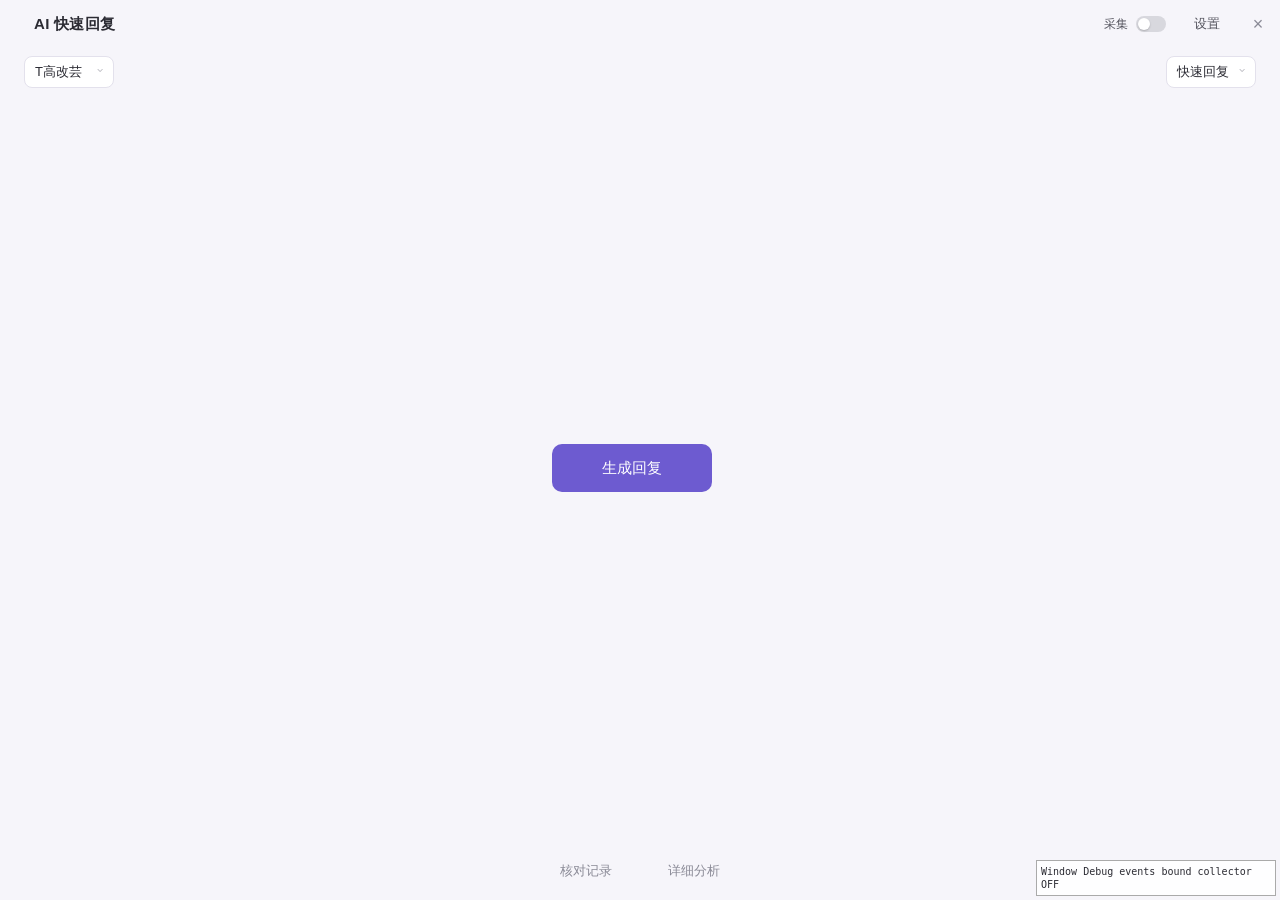
==== src/main/resources/web/index.html @ 5f184a01 "Initial commit" ====
<!DOCTYPE html>
<html lang="zh-CN">
<head>
  <meta charset="UTF-8" />
  <meta name="viewport" content="width=device-width, initial-scale=1.0" />
  <title>JEVE</title>
  <link rel="stylesheet" href="css/variables.css" />
  <link rel="stylesheet" href="css/base.css" />
  <link rel="stylesheet" href="css/layout.css" />
</head>
<body>
  <div class="jeve-shell">
    <header class="jeve-header" id="jeve-header">
      <div class="header-left">
        <button id="header-back" class="header-back" title="返回">‹</button>
        <h1 class="header-title" id="header-title">AI 快速回复</h1>
      </div>
      <div class="header-right">
        <button id="capture-toggle" class="capture-toggle" data-state="OFF" title="采集开关">
          <span class="capture-label">采集</span>
          <span class="capture-switch"><span class="capture-knob"></span></span>
        </button>
        <button id="header-settings" class="header-link" data-page="settings">设置</button>
        <button class="header-close" data-page="close" title="关闭">×</button>
      </div>
    </header>

    <main class="main-content" id="main-content"></main>

    <nav class="bottom-nav" id="bottom-nav">
      <button class="bottom-link" data-page="chat-history">核对记录</button>
      <button class="bottom-link" data-page="detail-analysis">详细分析</button>
    </nav>
  </div>

  <!-- Context menu (right-click message) -->
  <div id="ctx-menu" class="ctx-menu" style="display:none">
    <button data-act="edit">修改消息</button>
    <button data-act="add">添加消息</button>
  </div>

  <!-- Edit message modal -->
  <div id="edit-msg-modal" class="modal-mask" style="display:none">
    <div class="modal">
      <h3 class="modal-title">修改消息</h3>
      <div class="modal-row">
        <label>发送者</label>
        <div class="radio-group">
          <label><input type="radio" name="e-speaker" value="ME"> 我</label>
          <label><input type="radio" name="e-speaker" value="OTHER" checked> 对方</label>
        </div>
      </div>
      <div class="modal-row">
        <label>消息时间</label>
        <div style="display:flex;gap:8px;">
          <input type="date" id="e-date" style="flex:1" />
          <input type="time" id="e-time" style="width:110px" />
        </div>
      </div>
      <div class="modal-row">
        <label>消息内容</label>
        <textarea id="e-content" rows="4"></textarea>
      </div>
      <div class="modal-actions">
        <button id="e-cancel" class="ghost">取消</button>
        <button id="e-save" class="primary">保存</button>
      </div>
    </div>
  </div>

  <!-- Add message modal -->
  <div id="msg-modal" class="modal-mask" style="display:none">
    <div class="modal">
      <h3 class="modal-title">添加消息</h3>
      <div class="modal-row">
        <label>发送者</label>
        <div class="radio-group">
          <label><input type="radio" name="m-speaker" value="ME"> 我</label>
          <label><input type="radio" name="m-speaker" value="OTHER" checked> 对方</label>
        </div>
      </div>
      <div class="modal-row">
        <label>消息时间</label>
        <div style="display:flex;gap:8px;">
          <input type="date" id="m-date" style="flex:1" />
          <input type="time" id="m-time" style="width:110px" />
        </div>
      </div>
      <div class="modal-row">
        <label>消息内容</label>
        <textarea id="m-content" rows="4" placeholder="输入消息内容"></textarea>
      </div>
      <div class="modal-actions">
        <button id="m-cancel" class="ghost">取消</button>
        <button id="m-save" class="primary">添加</button>
      </div>
    </div>
  </div>

  <script src="js/router.js"></script>
  <script src="js/app.js"></script>
</body>
</html>
---- src/main/resources/web/css/variables.css ----
:root {
  /* color */
  --color-bg: #f6f5fa;
  --color-surface: #ffffff;
  --color-surface-hover: #fbfafd;
  --color-text-primary: #2b2b33;
  --color-text-secondary: #55555f;
  --color-text-muted: #8a8a96;
  --color-border: #e3e1ec;
  --color-accent: #6d5bd0;
  --color-accent-light: #ece8fb;

  /* radius */
  --radius-sm: 6px;
  --radius-md: 10px;
  --radius-lg: 14px;
  --radius-xl: 20px;

  /* shadow */
  --shadow-sm: 0 1px 2px rgba(40,30,90,.04);
  --shadow-md: 0 4px 14px rgba(40,30,90,.06);

  /* spacing */
  --space-xs: 4px;
  --space-sm: 8px;
  --space-md: 16px;
  --space-lg: 24px;
  --space-xl: 32px;

  --font-family: -apple-system, "Segoe UI", "Microsoft YaHei", sans-serif;
}
---- src/main/resources/web/css/base.css ----
* { box-sizing: border-box; }
html, body { margin: 0; padding: 0; }
body {
  background: var(--color-bg);
  color: var(--color-text-primary);
  font-family: var(--font-family);
  line-height: 1.6;
}
h1 { font-size: 20px; margin: 0 0 var(--space-sm); }
.muted { color: var(--color-text-muted); font-size: 13px; }
---- src/main/resources/web/css/layout.css ----
/* ===== Shell ===== */
.jeve-shell {
  display: flex; flex-direction: column;
  height: 100vh; width: 100%;
  background: var(--color-bg);
  color: var(--color-text-primary);
  font-family: var(--font-family);
}

/* ===== Header (unified, no divider, same bg) ===== */
.jeve-header {
  flex-shrink: 0;
  display: flex; align-items: center; justify-content: space-between;
  padding: 0 8px 0 6px; height: 48px;
  background: transparent;
  transition: transform 220ms ease;
  will-change: transform;
}
.jeve-header.hidden { transform: translateY(-100%); }
.header-left { position: relative; display: flex; align-items: center; min-width: 0; height: 28px; }
.header-back {
  background: none; border: none; cursor: pointer;
  font-size: 20px; line-height: 1; color: var(--color-text-muted);
  width: 28px; height: 28px; border-radius: 6px;
  display: flex; align-items: center; justify-content: center;
  position: absolute; left: 0; top: 0;
  visibility: hidden;
  transition: background 120ms, color 120ms;
}
.header-back.visible { visibility: visible; }
.header-back:hover { background: var(--color-accent-light); color: var(--color-accent); }
.header-title {
  font-size: 15px; font-weight: 600; margin: 0 0 0 28px;
  color: var(--color-text-primary); letter-spacing: 0.3px;
}
.header-right { display: flex; align-items: center; gap: var(--space-md); }
.header-link {
  background: none; border: none; cursor: pointer;
  color: var(--color-text-secondary); font-size: 13px; padding: 4px 8px;
  border-radius: 6px; transition: background 120ms, color 120ms;
}
.header-link:hover { background: var(--color-accent-light); color: var(--color-accent); }
.header-link.hidden { display: none; }
.header-close {
  background: none; border: none; cursor: pointer;
  font-size: 18px; color: var(--color-text-muted);
  width: 28px; height: 28px; border-radius: 6px;
  transition: background 120ms, color 120ms;
}
.header-close:hover { background: #fde2e2; color: #d33; }

/* Capture toggle */
.capture-toggle {
  background: none; border: none; cursor: pointer;
  display: flex; align-items: center; gap: 8px;
  padding: 2px 4px; font-size: 12px;
  color: var(--color-text-secondary); transition: opacity 200ms;
}
.capture-toggle[disabled] { opacity: 0.45; cursor: not-allowed; }
.capture-label { font-size: 12px; }
.capture-switch {
  position: relative; width: 30px; height: 16px; border-radius: 9px;
  background: #d8d8de; transition: background 200ms ease;
  display: inline-block;
}
.capture-knob {
  position: absolute; top: 2px; left: 2px; width: 12px; height: 12px;
  border-radius: 50%; background: #fff;
  box-shadow: 0 1px 2px rgba(0,0,0,0.2);
  transition: transform 200ms ease, background 200ms ease;
}
.capture-toggle[data-state="ON"] .capture-switch { background: #4caf7d; }
.capture-toggle[data-state="ON"] .capture-knob {
  transform: translateX(14px); background: #fff;
  animation: capture-breathe 2.6s ease-in-out infinite;
}
.capture-toggle[data-state="OFF"] .capture-knob,
.capture-toggle[data-state="DISABLED"] .capture-knob {
  transform: translateX(0); animation: none; background: #fff;
}
.capture-toggle[data-state="DISABLED"] .capture-switch { background: #d8d8de; }
@keyframes capture-breathe {
  0%, 100% { filter: brightness(0.9); }
  50% { filter: brightness(1.05); }
}

/* ===== Main content ===== */
.main-content {
  flex: 1; min-height: 0; overflow-y: auto;
  padding: 0 var(--space-lg) var(--space-md);
}
.main-content.no-scroll { overflow: hidden; padding-bottom: 0; padding-left: 0; padding-right: 0; }
.page-title { font-size: 16px; margin: 0 0 var(--space-md); font-weight: 600; }
.page-placeholder { color: var(--color-text-muted); font-size: 13px; }
.muted { color: var(--color-text-muted); font-size: 12px; }

/* ===== Hide native scrollbar (custom overlay used for chat) ===== */
.main-content, .chat-stream {
  scrollbar-width: none;
  -ms-overflow-style: none;
}
.main-content::-webkit-scrollbar, .chat-stream::-webkit-scrollbar {
  width: 0; height: 0; display: none;
}

/* ===== Custom chat scrollbar overlay ===== */
.chat-page { position: relative; padding: 0 8px; box-sizing: border-box; }
.chat-scroll-viewport {
  position: relative; flex: 1; min-height: 0; overflow: hidden;
}
.chat-scroll-viewport > .chat-stream {
  height: 100%; overflow-y: auto;
  width: calc(100% + 16px);
  padding-right: 16px;
  box-sizing: border-box;
}
.custom-scrollbar {
  position: absolute; right: 2px; top: 0; bottom: 0;
  width: 4px; pointer-events: none; z-index: 50;
}
.custom-scrollbar-thumb {
  position: absolute; left: 0; width: 4px;
  background: rgba(109,91,208,0.45);
  border-radius: 3px;
  opacity: 0;
  transition: opacity 300ms ease;
}
.custom-scrollbar.visible .custom-scrollbar-thumb { opacity: 1; }

/* ===== Quick reply ===== */
.qr-toolbar { display: flex; align-items: center; gap: var(--space-md); margin: var(--space-sm) 0 var(--space-md); }
.primary {
  background: var(--color-accent); color: #fff; border: none;
  border-radius: 8px; padding: 7px 16px; cursor: pointer; font-size: 13px;
  transition: opacity 120ms;
}
.primary:hover { opacity: 0.9; }
.primary:disabled { opacity: 0.5; cursor: not-allowed; }
.qr-grid { display: flex; flex-direction: column; gap: var(--space-md); }
.qr-card {
  background: var(--color-surface); border: 1px solid var(--color-border);
  border-radius: var(--radius-md); padding: var(--space-md);
  transition: box-shadow 150ms;
}
.qr-card:hover { box-shadow: var(--shadow-sm); }
.qr-card h3 { margin: 0; font-size: 13px; color: var(--color-accent); font-weight: 600; }
.qr-card .qr-head { display: flex; justify-content: space-between; align-items: center; margin-bottom: var(--space-sm); }
.qr-refresh {
  background: none; border: none; cursor: pointer;
  color: var(--color-text-muted); font-size: 15px;
  width: 26px; height: 26px; border-radius: 6px;
  display: flex; align-items: center; justify-content: center;
  transition: background 120ms, color 120ms;
}
.qr-refresh:hover { background: var(--color-accent-light); color: var(--color-accent); }
.qr-refresh:disabled { opacity: 0.4; cursor: wait; }
.qr-card .qr-text { color: var(--color-text-primary); font-size: 14px; line-height: 1.6; }
.qr-actions { display: flex; gap: var(--space-sm); margin-top: var(--space-md); justify-content: flex-end; }
.qr-actions button {
  border: 1px solid var(--color-border); background: var(--color-surface);
  border-radius: 6px; padding: 4px 14px; cursor: pointer; font-size: 12px;
  color: var(--color-text-secondary);
}
.qr-actions button:hover { border-color: var(--color-accent); color: var(--color-accent); }

/* Skill selector row */
.skill-row {
  display: flex; align-items: center; gap: var(--space-sm);
  margin-bottom: var(--space-md); color: var(--color-text-muted); font-size: 12px;
}
.skill-selector {
  border: 1px solid var(--color-border); border-radius: 6px;
  padding: 4px 8px; font-size: 13px; background: var(--color-surface);
  color: var(--color-text-primary);
}

/* ===== Bottom nav ===== */
.bottom-nav {
  flex-shrink: 0;
  display: flex; justify-content: center; align-items: center;
  gap: var(--space-xl);
  padding: var(--space-sm) var(--space-lg) calc(var(--space-sm) + 6px);
  background: transparent;
}
.bottom-link {
  background: none; border: none; cursor: pointer;
  color: var(--color-text-muted); font-size: 13px; padding: 6px 12px;
  border-radius: 8px; transition: all 120ms;
}
.bottom-link:hover { color: var(--color-accent); background: var(--color-accent-light); }
.bottom-link.active { color: var(--color-accent); font-weight: 600; }

/* ===== Chat history (核对记录) ===== */
.chat-page { display: flex; flex-direction: column; height: 100%; min-height: 0; }
.chat-stream { flex: 1; min-height: 0; overflow-y: auto; padding: 8px 4px; }
.bubble-row { margin: 6px 0; display: flex; }
.bubble-row.me { justify-content: flex-end; }
.bubble {
  max-width: 72%; padding: 9px 12px; border-radius: 14px;
  font-size: 14px; line-height: 1.5; word-wrap: break-word;
  border: 1px solid transparent;
}
.bubble-me { background: #d9f2d9; border-color: #bfe3bf; }
.bubble-other { background: #f3f3f5; }
.bubble .muted { font-size: 11px; margin-bottom: 4px; opacity: 0.7; }
.ch-inputbar {
  flex-shrink: 0; display: flex; gap: 8px; align-items: center;
  padding: 4px 0;
}
.ch-inputbar .ch-add {
  width: 30px; height: 30px; border-radius: 50%;
  border: 1px solid var(--color-border); background: var(--color-surface);
  font-size: 15px; color: var(--color-text-secondary); cursor: pointer;
  display: flex; align-items: center; justify-content: center;
}
.ch-inputbar .ch-add:hover { border-color: var(--color-accent); color: var(--color-accent); }
.ch-inputbar input {
  flex: 1; padding: 7px 12px; border: 1px solid var(--color-border);
  border-radius: 16px; outline: none; font-size: 13px; background: var(--color-surface);
}
.ch-inputbar input:focus { border-color: var(--color-accent); }

/* ===== Context menu ===== */
.ctx-menu {
  position: fixed; z-index: 1000;
  background: #fff; border: 1px solid var(--color-border);
  border-radius: 8px; box-shadow: var(--shadow-md);
  padding: 4px; min-width: 120px;
}
.ctx-menu button {
  display: block; width: 100%; text-align: left;
  background: none; border: none; padding: 7px 12px;
  font-size: 13px; cursor: pointer; border-radius: 6px;
  color: var(--color-text-primary);
}
.ctx-menu button:hover { background: var(--color-accent-light); color: var(--color-accent); }

/* ===== Modal ===== */
.modal-mask {
  position: fixed; inset: 0; z-index: 999;
  background: rgba(0,0,0,0.25);
  display: flex; align-items: center; justify-content: center;
}
.modal {
  background: #fff; border-radius: var(--radius-md);
  padding: 20px; width: 320px; max-width: 90vw;
  box-shadow: var(--shadow-md);
}
.modal-title { margin: 0 0 16px; font-size: 15px; font-weight: 600; }
.modal-row { margin-bottom: 14px; }
.modal-row > label { display: block; font-size: 12px; color: var(--color-text-muted); margin-bottom: 6px; }
.modal-row input, .modal-row textarea {
  width: 100%; padding: 8px 10px; border: 1px solid var(--color-border);
  border-radius: 6px; font-size: 13px; outline: none; box-sizing: border-box;
  font-family: inherit;
}
.modal-row input:focus, .modal-row textarea:focus { border-color: var(--color-accent); }
.modal-row input[type="datetime-local"] {
  color-scheme: light;
}
.radio-group { display: flex; align-items: center; gap: 24px; }
.radio-group label {
  display: flex; align-items: center; gap: 6px;
  font-size: 13px; color: var(--color-text-primary);
  white-space: nowrap; cursor: pointer; margin: 0;
}
.radio-group input[type="radio"] { width: auto; margin: 0; }
.modal-actions { display: flex; justify-content: flex-end; gap: 8px; margin-top: 18px; }
.ghost {
  background: transparent; border: 1px solid var(--color-border);
  padding: 6px 14px; border-radius: 6px; cursor: pointer; font-size: 13px;
  color: var(--color-text-secondary);
}
.ghost:hover { border-color: var(--color-accent); color: var(--color-accent); }

/* ===== Detail analysis sections ===== */
.da-section { margin: var(--space-md) 0; }
.da-section > h3 {
  font-size: 13px; color: var(--color-text-muted); font-weight: 500;
  margin: 0 0 var(--space-sm);
}
.da-card {
  background: var(--color-surface); border: 1px solid var(--color-border);
  border-radius: var(--radius-md); padding: var(--space-md);
  font-size: 14px; line-height: 1.6;
}
.da-confidence { color: var(--color-accent); font-weight: 600; }

/* Donut chart */
.donut-wrap { display: flex; align-items: center; gap: var(--space-md); }
.donut { position: relative; width: 72px; height: 72px; flex-shrink: 0; }
.donut svg { transform: rotate(-90deg); }
.donut-center {
  position: absolute; inset: 0; display: flex; flex-direction: column;
  align-items: center; justify-content: center; text-align: center;
}
.donut-center .pct { font-size: 14px; font-weight: 700; color: var(--color-text-primary); }
.donut-center .lbl { font-size: 10px; color: var(--color-text-muted); }
.donut-legend { display: flex; flex-direction: column; gap: 4px; font-size: 12px; }
.donut-legend .row { display: flex; align-items: center; gap: 6px; }
.donut-legend .dot { width: 8px; height: 8px; border-radius: 50%; }
.donut-legend .pct { color: var(--color-text-muted); margin-left: 4px; }

/* ===== Settings ===== */
.settings-list .qr-card { margin-bottom: var(--space-sm); }

/* ===== JEVE-styled select ===== */
.j-select {
  appearance: none; -webkit-appearance: none;
  border: 1px solid var(--color-border);
  border-radius: 8px;
  background: var(--color-surface) url("data:image/svg+xml;utf8,<svg xmlns='http://www.w3.org/2000/svg' width='10' height='6' viewBox='0 0 10 6'><path d='M1 1l4 4 4-4' stroke='%23888' stroke-width='1.5' fill='none' stroke-linecap='round'/></svg>") no-repeat right 10px center;
  padding: 6px 28px 6px 10px;
  font-size: 13px; color: var(--color-text-primary);
  height: 32px; outline: none; cursor: pointer;
}
.j-select:focus { border-color: var(--color-accent); }
.select-row {
  display: flex; align-items: center; justify-content: space-between;
  gap: var(--space-md); margin: var(--space-sm) 0 var(--space-md);
}
/* ===== Home page initial state ===== */
.home-page { display: flex; flex-direction: column; min-height: 0; height: 100%; }
.home-page.initial .qr-toolbar {
  flex: 1; display: flex; align-items: center; justify-content: center;
  margin: 0;
}
.qr-generate-big {
  width: 160px; height: 48px; font-size: 15px; border-radius: 10px;
}
/* ===== Settings entry + AI config page ===== */
.settings-item { display: flex; align-items: center; justify-content: space-between; cursor: pointer; }
.settings-item:hover { border-color: var(--color-accent); }
.settings-item-main h3 { margin: 0; font-size: 14px; }
.settings-item-main p { margin: 4px 0 0; }
.settings-arrow { font-size: 20px; color: var(--color-text-muted); }
.ai-config-page { padding: 4px 0; }
.ai-config-actions { display: flex; justify-content: flex-end; gap: 8px; margin-top: 12px; }
.ai-config-select {
  width: 100%; padding: 7px 10px; border: 1px solid var(--color-border);
  border-radius: 6px; font-size: 13px; background: var(--color-surface);
}
/* ===== JEVE Dropdown (custom) ===== */
.jeve-dropdown { position: relative; display: inline-block; }
.jeve-dropdown-trigger {
  display: flex; align-items: center; justify-content: space-between; gap: 8px;
  height: 32px; padding: 0 10px;
  border: 1px solid var(--color-border); border-radius: 8px;
  background: var(--color-surface); cursor: pointer;
  font-size: 13px; color: var(--color-text-primary); outline: none;
  min-width: 90px;
}
.jeve-dropdown-trigger:hover { border-color: var(--color-accent); }
.jeve-dropdown.open .jeve-dropdown-trigger { border-color: var(--color-accent); }
.jeve-dropdown-arrow { color: var(--color-text-muted); font-size: 11px; transition: transform 150ms; }
.jeve-dropdown.open .jeve-dropdown-arrow { transform: rotate(180deg); }
.jeve-dropdown-menu {
  position: absolute; top: calc(100% + 4px); left: 0; min-width: 100%;
  background: #fff; border: 1px solid var(--color-border); border-radius: 8px;
  box-shadow: 0 4px 16px rgba(0,0,0,0.08); padding: 4px; z-index: 200;
  display: none;
}
.jeve-dropdown.open .jeve-dropdown-menu { display: block; }
.jeve-dropdown.menu-up .jeve-dropdown-menu { top: auto; bottom: calc(100% + 4px); }
.jeve-dropdown-option {
  display: block; width: 100%; text-align: left;
  background: none; border: none; padding: 7px 10px; border-radius: 6px;
  font-size: 13px; color: var(--color-text-primary); cursor: pointer; white-space: nowrap;
}
.jeve-dropdown-option:hover { background: rgba(109,91,208,0.1); color: var(--color-accent); }
.jeve-dropdown-option.selected { color: var(--color-accent); font-weight: 600; }
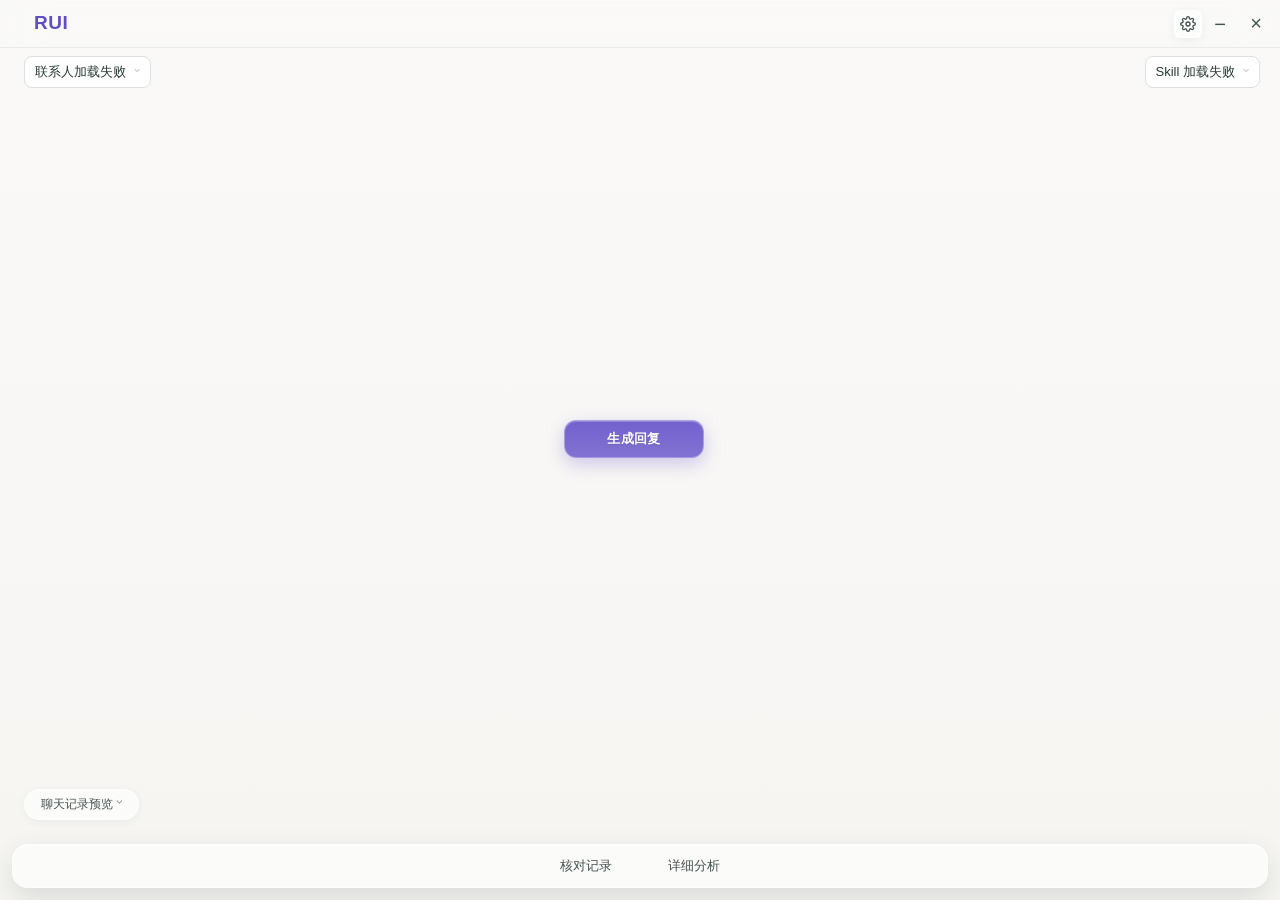
==== commit cf69eeed: "chore: prepare RUI classic release" ====
--- a/src/main/resources/web/index.html
+++ b/src/main/resources/web/index.html
@@ -7,25 +7,39 @@
   <link rel="stylesheet" href="css/variables.css" />
   <link rel="stylesheet" href="css/base.css" />
   <link rel="stylesheet" href="css/layout.css" />
+  <link rel="stylesheet" href="css/liquid-glass.css" />
+  <style>
+    #header-minimize:hover { background: rgba(64,128,255,.12) !important; color: #4080FF !important; }
+    .header-close:hover { background: rgba(255,80,80,.12) !important; color: #FF5050 !important; }
+  </style>
 </head>
 <body>
   <div class="jeve-shell">
     <header class="jeve-header" id="jeve-header">
       <div class="header-left">
         <button id="header-back" class="header-back" title="返回">‹</button>
-        <h1 class="header-title" id="header-title">AI 快速回复</h1>
+        <h1 class="header-title" id="header-title">RUI</h1>
       </div>
-      <div class="header-right">
-        <button id="capture-toggle" class="capture-toggle" data-state="OFF" title="采集开关">
+      <div class="header-right" style="gap:2px;">
+        <button id="capture-toggle" class="capture-toggle" data-state="OFF" title="采集开关" style="display:none">
           <span class="capture-label">采集</span>
           <span class="capture-switch"><span class="capture-knob"></span></span>
         </button>
-        <button id="header-settings" class="header-link" data-page="settings">设置</button>
-        <button class="header-close" data-page="close" title="关闭">×</button>
+        <button id="header-resync" title="重新读取" style="display:none;width:34px;height:34px;border-radius:50%;background:var(--jeve-surface-secondary,#EEEDE9);color:var(--jeve-accent,#604CC7);border:1px solid var(--jeve-border,#DFE1DD);cursor:pointer;font-size:17px;font-weight:700;line-height:1;align-items:center;justify-content:center;padding:0;margin:0 4px 0 0;box-shadow:var(--shadow-sm,0 1px 2px rgba(0,0,0,.04));">↻</button>
+        <button id="header-settings" class="header-link header-icon-btn" data-page="settings" aria-label="设置" title="设置">
+          <svg width="16" height="16" viewBox="0 0 24 24" fill="none" stroke="currentColor" stroke-width="2" stroke-linecap="round" stroke-linejoin="round"><circle cx="12" cy="12" r="3"/><path d="M19.4 15a1.65 1.65 0 0 0 .33 1.82l.06.06a2 2 0 0 1-2.83 2.83l-.06-.06a1.65 1.65 0 0 0-1.82-.33 1.65 1.65 0 0 0-1 1.51V21a2 2 0 0 1-4 0v-.09A1.65 1.65 0 0 0 9 19.4a1.65 1.65 0 0 0-1.82.33l-.06.06a2 2 0 0 1-2.83-2.83l.06-.06a1.65 1.65 0 0 0 .33-1.82 1.65 1.65 0 0 0-1.51-1H3a2 2 0 0 1 0-4h.09A1.65 1.65 0 0 0 4.6 9a1.65 1.65 0 0 0-.33-1.82l-.06-.06a2 2 0 0 1 2.83-2.83l.06.06a1.65 1.65 0 0 0 1.82.33H9a1.65 1.65 0 0 0 1-1.51V3a2 2 0 0 1 4 0v.09a1.65 1.65 0 0 0 1 1.51 1.65 1.65 0 0 0 1.82-.33l.06-.06a2 2 0 0 1 2.83 2.83l-.06.06a1.65 1.65 0 0 0-.33 1.82V9a1.65 1.65 0 0 0 1.51 1H21a2 2 0 0 1 0 4h-.09a1.65 1.65 0 0 0-1.51 1z"/></svg>
+        </button>
+        <button id="header-minimize" title="最小化" style="background:none;border:none;color:var(--jeve-text-secondary,#43534F);cursor:pointer;font-size:20px;line-height:1;width:32px;height:28px;display:inline-flex;align-items:center;justify-content:center;border-radius:6px;margin:0 2px 0 0;padding:0;transition:background 120ms ease,color 120ms ease;">−</button>
+        <button class="header-close" data-page="close" title="关闭" style="font-size:20px;width:32px;height:28px;display:inline-flex;align-items:center;justify-content:center;border-radius:6px;margin:0;padding:0;background:none;border:none;color:var(--jeve-text-secondary,#43534F);cursor:pointer;transition:background 120ms ease,color 120ms ease;">×</button>
       </div>
     </header>
 
-    <main class="main-content" id="main-content"></main>
+    <div class="main-scroll-viewport">
+      <main class="main-content" id="main-content"></main>
+      <div id="main-scrollbar" class="custom-scrollbar" aria-hidden="true">
+        <div id="main-thumb" class="custom-scrollbar-thumb"></div>
+      </div>
+    </div>
 
     <nav class="bottom-nav" id="bottom-nav">
       <button class="bottom-link" data-page="chat-history">核对记录</button>
@@ -97,7 +111,56 @@
     </div>
   </div>
 
-  <script src="js/router.js"></script>
-  <script src="js/app.js"></script>
+  <!-- Wechat history import modal -->
+  <div id="wechat-import-modal" class="modal-mask" style="display:none">
+    <div class="modal">
+      <h3 class="modal-title">微信历史导入</h3>
+      <div class="modal-row">
+        <label>WChatSJ 目录</label>
+        <input id="wi-root" placeholder="例如 C:\Users\Harbor\Desktop\demo\demo02\WChatSJ" />
+        <button id="wi-scan" class="ghost" style="margin-top:6px">扫描联系人</button>
+      </div>
+      <div id="wi-self-block" class="modal-row" style="display:none">
+        <label>根据聊天数据推测，以下账号可能是你，请确认</label>
+        <div id="wi-self-list" class="wi-list"></div>
+      </div>
+      <div id="wi-contact-block" class="modal-row" style="display:none">
+        <label>选择要导入的联系人</label>
+        <div class="wi-viewport" style="position:relative;height:200px;overflow:hidden">
+          <div id="wi-contact-list" class="wi-list"></div>
+          <div id="wi-scrollbar" class="custom-scrollbar"><div id="wi-thumb" class="custom-scrollbar-thumb"></div></div>
+        </div>
+        <div id="wi-find-row" style="margin-top:8px;display:flex;gap:6px;">
+          <input id="wi-alias" placeholder="输入对方微信号（alias）" style="flex:1" />
+          <button id="wi-find" class="ghost">查找</button>
+        </div>
+        <div id="wi-find-status" class="muted"></div>
+      </div>
+      <div id="wi-status" class="muted" style="margin-top:6px"></div>
+      <div class="modal-actions">
+        <button id="wi-cancel" class="ghost">关闭</button>
+        <button id="wi-run" class="primary" disabled>开始导入</button>
+      </div>
+    </div>
+  </div>
+
+  <!-- Wechat import result modal -->
+  <div id="wechat-result-modal" class="modal-mask" style="display:none">
+    <div class="modal">
+      <h3 class="modal-title" id="wr-title">✓ 导入成功</h3>
+      <div class="wr-contact" id="wr-contact"></div>
+      <div class="wr-stats">
+        <div class="wr-row"><span>解析消息</span><b id="wr-parsed">0</b><span class="muted">条</span></div>
+        <div class="wr-row"><span>新增消息</span><b id="wr-inserted">0</b><span class="muted">条</span></div>
+        <div class="wr-row"><span>已存在</span><b id="wr-duplicates">0</b><span class="muted">条</span></div>
+      </div>
+      <div class="modal-actions">
+        <button id="wr-close" class="primary">完成</button>
+      </div>
+    </div>
+  </div>
+
+  <script src="js/router.js?v=73"></script>
+  <script src="js/app.js?v=73"></script>
 </body>
 </html>
--- a/src/main/resources/web/css/variables.css
+++ b/src/main/resources/web/css/variables.css
@@ -1,24 +1,44 @@
 :root {
-  /* color */
-  --color-bg: #f6f5fa;
-  --color-surface: #ffffff;
-  --color-surface-hover: #fbfafd;
-  --color-text-primary: #2b2b33;
-  --color-text-secondary: #55555f;
-  --color-text-muted: #8a8a96;
-  --color-border: #e3e1ec;
-  --color-accent: #6d5bd0;
-  --color-accent-light: #ece8fb;
+  /* === JEVE Design Tokens (UI-1) === */
+  /* warm grey background, white surface, deep green text, purple accent */
+  --jeve-bg: #F6F5F2;
+  --jeve-surface: #FFFFFF;
+  --jeve-surface-secondary: #EEEDE9;
+  --jeve-surface-hover: #FAF9F6;
 
-  /* radius */
-  --radius-sm: 6px;
-  --radius-md: 10px;
-  --radius-lg: 14px;
-  --radius-xl: 20px;
+  --jeve-text-primary: #293B37;
+  --jeve-text-secondary: #43534F;
+  --jeve-text-muted: #89928F;
 
-  /* shadow */
-  --shadow-sm: 0 1px 2px rgba(40,30,90,.04);
-  --shadow-md: 0 4px 14px rgba(40,30,90,.06);
+  --jeve-border: #DFE1DD;
+  --jeve-accent: #604CC7;
+  --jeve-accent-hover: #5440B4;
+  --jeve-accent-soft: #EDE9FB;
+
+  --jeve-radius-sm: 12px;
+  --jeve-radius-md: 16px;
+  --jeve-radius-lg: 20px;
+  --jeve-radius-xl: 26px;
+
+  /* === Legacy aliases (kept so existing rules keep working) === */
+  --color-bg: var(--jeve-bg);
+  --color-surface: var(--jeve-surface);
+  --color-surface-hover: var(--jeve-surface-hover);
+  --color-text-primary: var(--jeve-text-primary);
+  --color-text-secondary: var(--jeve-text-secondary);
+  --color-text-muted: var(--jeve-text-muted);
+  --color-border: var(--jeve-border);
+  --color-accent: var(--jeve-accent);
+  --color-accent-light: var(--jeve-accent-soft);
+
+  --radius-sm: var(--jeve-radius-sm);
+  --radius-md: var(--jeve-radius-md);
+  --radius-lg: var(--jeve-radius-lg);
+  --radius-xl: var(--jeve-radius-xl);
+
+  /* softer shadows */
+  --shadow-sm: 0 1px 2px rgba(41,59,55,.04);
+  --shadow-md: 0 6px 20px rgba(41,59,55,.07);
 
   /* spacing */
   --space-xs: 4px;
@@ -27,5 +47,5 @@
   --space-lg: 24px;
   --space-xl: 32px;
 
-  --font-family: -apple-system, "Segoe UI", "Microsoft YaHei", sans-serif;
+  --font-family: -apple-system, "Segoe UI", "PingFang SC", "Microsoft YaHei", sans-serif;
 }
--- a/src/main/resources/web/css/base.css
+++ b/src/main/resources/web/css/base.css
@@ -1,10 +1,130 @@
 * { box-sizing: border-box; }
 html, body { margin: 0; padding: 0; }
 body {
-  background: var(--color-bg);
-  color: var(--color-text-primary);
+  background: var(--jeve-bg);
+  color: var(--jeve-text-primary);
   font-family: var(--font-family);
   line-height: 1.6;
+  -webkit-font-smoothing: antialiased;
 }
-h1 { font-size: 20px; margin: 0 0 var(--space-sm); }
-.muted { color: var(--color-text-muted); font-size: 13px; }
+h1 { font-size: 20px; margin: 0 0 var(--space-sm); font-weight: 600; letter-spacing: .2px; }
+h2 { font-size: 16px; margin: 0 0 var(--space-sm); font-weight: 600; letter-spacing: .1px; }
+h3 { font-weight: 600; }
+.page-title { font-weight: 600; }
+.settings-item-main h3 { font-weight: 600; }
+.settings-item-main p { font-weight: 400; color: var(--jeve-text-muted); }
+.muted { color: var(--jeve-text-muted); font-size: 12px; font-weight: 400; }
+
+/* === UI-1 unified controls === */
+.primary {
+  background: var(--jeve-accent) !important;
+  color: #fff !important;
+  border: 1px solid var(--jeve-accent) !important;
+  border-radius: var(--jeve-radius-sm) !important;
+  padding: 6px 14px !important;
+  font-size: 12.5px;
+  font-weight: 700;
+  letter-spacing: .3px;
+  -webkit-font-smoothing: antialiased;
+  text-shadow: 0 1px 1px rgba(0,0,0,0.10);
+  box-shadow: none;
+  transition: background 140ms ease, transform 120ms ease;
+}
+.primary:hover { background: var(--jeve-accent-hover) !important; border-color: var(--jeve-accent-hover) !important; }
+.primary:disabled { opacity: .5; cursor: not-allowed; }
+
+/* The big CTA on home initial state: smaller than before */
+.qr-generate-big.primary, .qr-generate-big {
+  width: 140px !important; height: 38px !important;
+  font-size: 13px !important; padding: 0 !important;
+  border-radius: var(--jeve-radius-sm) !important;
+}
+
+.ghost {
+  background: var(--jeve-surface) !important;
+  color: var(--jeve-text-secondary) !important;
+  border: 1px solid var(--jeve-border) !important;
+  border-radius: var(--jeve-radius-sm) !important;
+  padding: 7px 16px !important;
+  font-size: 13px;
+  transition: border-color 140ms ease, color 140ms ease, background 140ms ease;
+}
+.ghost:hover { border-color: var(--jeve-accent) !important; color: var(--jeve-accent) !important; background: var(--jeve-accent-soft) !important; }
+
+button { font-family: inherit; }
+
+input, textarea, select {
+  font-family: inherit;
+}
+.modal-row input, .modal-row textarea, .modal-row select,
+.ch-inputbar input, .ai-config-select {
+  background: var(--jeve-surface) !important;
+  border: 1px solid var(--jeve-border) !important;
+  border-radius: var(--jeve-radius-sm) !important;
+  padding: 8px 12px !important;
+  font-size: 13px;
+  color: var(--jeve-text-primary);
+  outline: none;
+  transition: border-color 140ms ease, box-shadow 140ms ease;
+}
+.modal-row input:focus, .modal-row textarea:focus, .ch-inputbar input:focus,
+.ai-config-select:focus {
+  border-color: var(--jeve-accent) !important;
+  box-shadow: 0 0 0 3px var(--jeve-accent-soft);
+}
+
+/* Card */
+.qr-card, .da-card, .settings-item {
+  background: var(--jeve-surface) !important;
+  border: 1px solid var(--jeve-border) !important;
+  border-radius: var(--jeve-radius-lg) !important;
+  box-shadow: var(--shadow-sm) !important;
+  padding: var(--space-md) !important;
+}
+
+/* Modal */
+.modal {
+  background: var(--jeve-surface) !important;
+  border-radius: var(--jeve-radius-xl) !important;
+  box-shadow: var(--shadow-md) !important;
+  padding: 22px !important;
+}
+.modal-mask { background: rgba(41,59,55,0.18) !important; backdrop-filter: blur(2px); }
+.modal-title { color: var(--jeve-text-primary) !important; }
+
+/* === Window debug overlay hidden by default === */
+/* enable by opening with ?debug=1 or setting localStorage.jeveDebug='1' */
+#window-diag { display: none !important; }
+body.jeve-debug #window-diag { display: block !important; }
+
+/* Phase 22: Detailed Analysis progressive disclosure */
+.da-card { border-radius: var(--jeve-radius-md); }
+.da-card-head { display: flex; align-items: center; gap: 8px; margin-bottom: 6px; }
+.da-card-title { font-weight: 600; font-size: 14px; color: var(--jeve-text-primary); }
+.da-card-teaser { font-size: 12px; color: var(--jeve-text-muted); flex: 1; }
+.da-toggle { background: var(--jeve-accent-soft); color: var(--jeve-accent); border: none; border-radius: 8px; padding: 3px 10px; font-size: 11px; cursor: pointer; }
+.da-toggle-body.hidden { display: none; }
+.da-emotion-row { margin: 4px 0; font-size: 13px; }
+.da-emotion { display: inline-block; background: var(--jeve-accent-soft); color: var(--jeve-accent); border-radius: 10px; padding: 2px 8px; margin: 2px 4px 2px 0; font-size: 12px; }
+.da-emotion-hint { color: var(--jeve-text-muted); font-size: 11px; }
+.da-poss { margin: 4px 0; font-size: 13px; }
+.da-conf { display: inline-block; border-radius: 8px; padding: 1px 6px; font-size: 10px; margin-right: 6px; }
+.da-conf-high { background: #d9f2e0; color: #2a8a4d; }
+.da-conf-medium { background: #fff3d6; color: #b07a1a; }
+.da-conf-low { background: #eee; color: #777; }
+.da-rec { font-size: 13px; color: var(--jeve-text-primary); }
+.da-selfcare { background: #fff5e6; border-left: 3px solid #e8a838; }
+.da-card-teaser { margin: 4px 0 6px; font-size: 12px; color: var(--jeve-text-secondary); line-height: 1.5; }
+
+/* Wechat import modal list */
+.wi-list { display: flex; flex-direction: column; gap: 6px; max-height: 220px; overflow-y: auto; margin-top: 6px; }
+.wi-opt { text-align: left; background: var(--jeve-surface); border: 1px solid var(--jeve-border); border-radius: var(--jeve-radius-sm); padding: 9px 12px; cursor: pointer; font-size: 13px; color: var(--jeve-text-primary); transition: background 120ms, border-color 120ms; }
+.wi-opt:hover { background: var(--jeve-surface-hover); border-color: var(--jeve-accent); }
+.wi-opt.selected { border-color: var(--jeve-accent); background: var(--jeve-accent-soft); }
+.wi-opt .muted { font-size: 11px; color: var(--jeve-text-muted); }
+
+/* Wechat import result modal */
+.wr-contact { text-align: center; font-size: 16px; font-weight: 600; margin: 8px 0 14px; color: var(--jeve-text-primary); word-break: break-all; }
+.wr-stats { display: flex; flex-direction: column; gap: 8px; margin: 6px 0 14px; }
+.wr-row { display: flex; justify-content: space-between; align-items: center; font-size: 13px; padding: 6px 4px; border-bottom: 1px dashed var(--jeve-border); color: var(--jeve-text-secondary); }
+.wr-row b { font-size: 15px; color: var(--jeve-accent); margin: 0 6px; }
--- a/src/main/resources/web/css/layout.css
+++ b/src/main/resources/web/css/layout.css
@@ -1,10 +1,19 @@
 /* ===== Shell ===== */
 .jeve-shell {
   display: flex; flex-direction: column;
-  height: 100vh; width: 100%;
+  height: 100%; width: 100%;
   background: var(--color-bg);
   color: var(--color-text-primary);
   font-family: var(--font-family);
+  overflow: hidden;
+}
+
+/* Lock root: only .main-content should scroll. */
+html, body {
+  height: 100%;
+  width: 100%;
+  margin: 0; padding: 0;
+  overflow: hidden;
 }
 
 /* ===== Header (unified, no divider, same bg) ===== */
@@ -13,10 +22,11 @@
   display: flex; align-items: center; justify-content: space-between;
   padding: 0 8px 0 6px; height: 48px;
   background: transparent;
-  transition: transform 220ms ease;
+  transition: transform 220ms ease, height 220ms ease, padding 220ms ease;
   will-change: transform;
-}
-.jeve-header.hidden { transform: translateY(-100%); }
+  overflow: hidden;
+}
+.jeve-header.hidden { transform: translateY(-100%); height: 0; padding-top: 0; padding-bottom: 0; }
 .header-left { position: relative; display: flex; align-items: center; min-width: 0; height: 28px; }
 .header-back {
   background: none; border: none; cursor: pointer;
@@ -33,6 +43,9 @@
   font-size: 15px; font-weight: 600; margin: 0 0 0 28px;
   color: var(--color-text-primary); letter-spacing: 0.3px;
 }
+body.page-home .header-title {
+  font-size: 19px; font-weight: 700; color: var(--color-accent, #604CC7); letter-spacing: 0.5px;
+}
 .header-right { display: flex; align-items: center; gap: var(--space-md); }
 .header-link {
   background: none; border: none; cursor: pointer;
@@ -85,23 +98,56 @@
 }
 
 /* ===== Main content ===== */
+.main-scroll-viewport {
+  position: relative;
+  flex: 1; min-height: 0;
+  overflow: hidden;
+}
 .main-content {
-  flex: 1; min-height: 0; overflow-y: auto;
+  height: 100%; min-height: 0;
+  overflow-y: auto;
+  overflow-x: hidden;
+  width: calc(100% + 16px);
   padding: 0 var(--space-lg) var(--space-md);
-}
-.main-content.no-scroll { overflow: hidden; padding-bottom: 0; padding-left: 0; padding-right: 0; }
+  /* Extra right clearance so content ends clear of #main-scrollbar (right:2px, 4px wide).
+     width overflows viewport by 16px; padding-right must exceed that 16px so the
+     content box lands ~10-12px inside the viewport's right edge. */
+  padding-right: calc(var(--space-lg) + 12px);
+  box-sizing: border-box;
+}
+.main-content.no-scroll { overflow: hidden; padding-bottom: 0; padding-left: 0; padding-right: 0; width: 100%; }
 .page-title { font-size: 16px; margin: 0 0 var(--space-md); font-weight: 600; }
 .page-placeholder { color: var(--color-text-muted); font-size: 13px; }
 .muted { color: var(--color-text-muted); font-size: 12px; }
 
-/* ===== Hide native scrollbar (custom overlay used for chat) ===== */
-.main-content, .chat-stream {
-  scrollbar-width: none;
-  -ms-overflow-style: none;
-}
-.main-content::-webkit-scrollbar, .chat-stream::-webkit-scrollbar {
-  width: 0; height: 0; display: none;
-}
+/* ===== Thin global scrollbar (override Windows default thick) ===== */
+html, body, .main-content, .chat-preview-list, #wi-contact-list {
+  scrollbar-width: thin;
+  scrollbar-color: #c9c4e0 transparent;
+}
+html::-webkit-scrollbar, body::-webkit-scrollbar, .main-content::-webkit-scrollbar,
+.chat-preview-list::-webkit-scrollbar, #wi-contact-list::-webkit-scrollbar {
+  width: 6px; height: 6px;
+}
+html::-webkit-scrollbar-track, body::-webkit-scrollbar-track, .main-content::-webkit-scrollbar-track,
+.chat-preview-list::-webkit-scrollbar-track, #wi-contact-list::-webkit-scrollbar-track { background: transparent; }
+html::-webkit-scrollbar-thumb, body::-webkit-scrollbar-thumb, .main-content::-webkit-scrollbar-thumb,
+.chat-preview-list::-webkit-scrollbar-thumb, #wi-contact-list::-webkit-scrollbar-thumb {
+  background: #c9c4e0; border-radius: 3px;
+}
+html::-webkit-scrollbar-thumb:hover, body::-webkit-scrollbar-thumb:hover, .main-content::-webkit-scrollbar-thumb:hover,
+.chat-preview-list::-webkit-scrollbar-thumb:hover, #wi-contact-list::-webkit-scrollbar-thumb:hover {
+  background: #a89fd4;
+}
+
+/* NOTE: JavaFX WebView does not honor ::-webkit-scrollbar on popups.
+   Per project history, chat-history uses a DOM overlay scrollbar
+   (outer overflow:hidden clip + inner overflow-y:auto width:calc(100%+16px)
+   + .custom-scrollbar DOM). Dropdown reuses that same mechanism below. */
+
+/* Chat history uses its own custom overlay; keep it hidden on native scrollbar. */
+.chat-stream { scrollbar-width: none; -ms-overflow-style: none; }
+.chat-stream::-webkit-scrollbar { width: 0; height: 0; display: none; }
 
 /* ===== Custom chat scrollbar overlay ===== */
 .chat-page { position: relative; padding: 0 8px; box-sizing: border-box; }
@@ -126,6 +172,8 @@
   transition: opacity 300ms ease;
 }
 .custom-scrollbar.visible .custom-scrollbar-thumb { opacity: 1; }
+#wr-scrollbar.custom-scrollbar-force .custom-scrollbar-thumb { opacity: 1 !important; }
+#wr-scrollbar.custom-scrollbar-force { pointer-events: auto; cursor: pointer; }
 
 /* ===== Quick reply ===== */
 .qr-toolbar { display: flex; align-items: center; gap: var(--space-md); margin: var(--space-sm) 0 var(--space-md); }
@@ -137,6 +185,40 @@
 .primary:hover { opacity: 0.9; }
 .primary:disabled { opacity: 0.5; cursor: not-allowed; }
 .qr-grid { display: flex; flex-direction: column; gap: var(--space-md); }
+.chat-preview-wrap { margin-top: var(--space-md); width:100%; max-width:320px; align-self:flex-start; }
+.chat-preview-headrow { display:flex; align-items:center; gap:8px; }
+.chat-preview-toggle {
+  background: var(--color-surface-secondary, #F2F1ED); color: var(--color-text-secondary, #6B6B6B);
+  border: 1px solid var(--color-border, #E0E0E0); border-radius: 16px;
+  padding: 6px 16px; font-size: 12px; cursor: pointer;
+}
+.chat-preview-toggle:hover { background: var(--color-surface, #FFFFFF); color: var(--color-accent, #604CC7); }
+.chat-preview-resync {
+  width:28px; height:28px; border-radius:50%; background:var(--jeve-surface-secondary,#EEEDE9);
+  color:var(--jeve-accent,#604CC7); border:1px solid var(--jeve-border,#DFE1DD); cursor:pointer;
+  font-size:14px; font-weight:700; line-height:1; padding:0;
+}
+.chat-preview-panel {
+  margin-top: 6px; width: 100%;
+  background: var(--color-surface, #FFFFFF); border: 1px solid var(--color-border, #E0E0E0);
+  border-radius: 12px; overflow: hidden;
+}
+.chat-preview-viewport { position: relative; height: 180px; overflow: hidden; }
+.chat-preview-list { position: absolute; top:0; left:0; bottom:0; width: calc(100% + 16px); overflow-y: auto; padding: 10px 28px 10px 12px; font-size: 12px; line-height: 1.6; box-sizing: border-box; }
+.chat-preview-msg { margin-bottom: 4px; color: var(--color-text, #333); }
+.chat-preview-who { color: var(--color-accent, #604CC7); font-weight: 600; }
+.wi-viewport #wi-contact-list { position: absolute; top:0; left:0; bottom:0; width: calc(100% + 16px); max-height: none; overflow-y: auto; padding-right: 28px; box-sizing: border-box; }
+.wr-contact-list { position: absolute; top:0; left:0; bottom:0; width: calc(100% + 16px); overflow-y: auto; padding-right: 28px; box-sizing: border-box; }
+#wr-scrollbar { top: 6px; bottom: 6px; right: 6px; width: 5px !important; background: rgba(96,76,199,0.08); border-radius: 3px; }
+#wr-scrollbar .custom-scrollbar-thumb { width: 5px !important; background: rgba(96,76,199,0.55) !important; opacity: 1 !important; border-radius: 3px; }
+#kd-scrollbar { top: 6px; bottom: 6px; right: 4px; width: 5px !important; background: rgba(96,76,199,0.08); border-radius: 3px; }
+#kd-scrollbar .custom-scrollbar-thumb { width: 5px !important; background: rgba(96,76,199,0.55) !important; opacity: 1 !important; border-radius: 3px; }
+#kd-list { scrollbar-width: none; -ms-overflow-style: none; }
+#kd-list::-webkit-scrollbar { width: 0; height: 0; display: none; }
+.wr-section-title { padding: 10px 12px; font-size: 13px; font-weight: 600; color: var(--color-text-primary); background: rgba(96,76,199,0.06); border-bottom: 1px solid rgba(96,76,199,0.12); border-radius: 10px 10px 0 0; }
+.wr-contact { padding: 6px 12px !important; min-height: 0 !important; margin-bottom: 4px !important; border-radius: 8px !important; align-items: center !important; }
+.wr-contact .settings-item-main h3 { text-align: left !important; font-size: 13px !important; }
+.wr-contact .settings-item-main p { text-align: left !important; font-size: 11px !important; margin: 1px 0 0 !important; }
 .qr-card {
   background: var(--color-surface); border: 1px solid var(--color-border);
   border-radius: var(--radius-md); padding: var(--space-md);
@@ -188,7 +270,14 @@
   border-radius: 8px; transition: all 120ms;
 }
 .bottom-link:hover { color: var(--color-accent); background: var(--color-accent-light); }
-.bottom-link.active { color: var(--color-accent); font-weight: 600; }
+.bottom-link.active {
+  color: var(--color-accent) !important;
+  font-weight: 600;
+  background: var(--color-accent-light);
+}
+
+.header-icon-btn { display: inline-flex; align-items: center; justify-content: center; width: 28px; height: 28px; padding: 0 !important; }
+.header-icon-btn svg { display: block; }
 
 /* ===== Chat history (核对记录) ===== */
 .chat-page { display: flex; flex-direction: column; height: 100%; min-height: 0; }
@@ -201,7 +290,54 @@
   border: 1px solid transparent;
 }
 .bubble-me { background: #d9f2d9; border-color: #bfe3bf; }
-.bubble-other { background: #f3f3f5; }
+.bubble-other { background: #e8e8ec; }
+.bubble.pressed { filter: brightness(0.92); }
+
+/* ── Chat History page: scoped three-layer glass system ── */
+body.page-chat-history {
+  --verify-bg: #F5F3F8;
+  --verify-glass-bg: rgba(255,255,255,0.72);
+  --verify-glass-blur: blur(18px) saturate(1.3);
+  --verify-card-bg: rgba(255,255,255,0.94);
+  background: var(--verify-bg);
+}
+
+/* ── RUI shared Glass Surface ── */
+.rui-glass-overlay {
+  position: fixed; inset: 0; z-index: 998;
+  background: rgba(245,243,248,0.45);
+  backdrop-filter: blur(14px) saturate(1.2);
+  -webkit-backdrop-filter: blur(14px) saturate(1.2);
+  display: flex; align-items: center; justify-content: center;
+}
+.rui-glass-dialog {
+  background: rgba(255,255,255,0.72);
+  backdrop-filter: blur(18px) saturate(1.3);
+  -webkit-backdrop-filter: blur(18px) saturate(1.3);
+  border: 1px solid rgba(255,255,255,0.75);
+  border-radius: 14px;
+  padding: 20px; width: 320px; max-width: 90vw;
+  box-shadow: 0 8px 30px rgba(100,80,160,0.15);
+}
+body.page-chat-history .modal-mask {
+  background: rgba(245,243,248,0.45);
+  backdrop-filter: blur(14px) saturate(1.2);
+  -webkit-backdrop-filter: blur(14px) saturate(1.2);
+}
+body.page-chat-history .modal {
+  background: var(--verify-glass-bg);
+  backdrop-filter: var(--verify-glass-blur);
+  -webkit-backdrop-filter: var(--verify-glass-blur);
+  border: 1px solid rgba(255,255,255,0.75);
+  box-shadow: 0 8px 30px rgba(100,80,160,0.15);
+}
+body.page-chat-history #ctx-menu {
+  background: var(--verify-glass-bg);
+  backdrop-filter: var(--verify-glass-blur);
+  -webkit-backdrop-filter: var(--verify-glass-blur);
+  border: 1px solid rgba(255,255,255,0.75);
+  box-shadow: 0 4px 16px rgba(100,80,160,0.12);
+}
 .bubble .muted { font-size: 11px; margin-bottom: 4px; opacity: 0.7; }
 .ch-inputbar {
   flex-shrink: 0; display: flex; gap: 8px; align-items: center;
@@ -238,13 +374,19 @@
 /* ===== Modal ===== */
 .modal-mask {
   position: fixed; inset: 0; z-index: 999;
-  background: rgba(0,0,0,0.25);
+  background: rgba(255,255,255,0.35);
+  backdrop-filter: blur(14px) saturate(1.2);
+  -webkit-backdrop-filter: blur(14px) saturate(1.2);
   display: flex; align-items: center; justify-content: center;
 }
 .modal {
-  background: #fff; border-radius: var(--radius-md);
+  background: rgba(255,255,255,0.78);
+  border: 1px solid rgba(255,255,255,0.6);
+  border-radius: var(--radius-md);
   padding: 20px; width: 320px; max-width: 90vw;
-  box-shadow: var(--shadow-md);
+  box-shadow: 0 8px 30px rgba(100,80,160,0.15);
+  backdrop-filter: blur(18px) saturate(1.3);
+  -webkit-backdrop-filter: blur(18px) saturate(1.3);
 }
 .modal-title { margin: 0 0 16px; font-size: 15px; font-weight: 600; }
 .modal-row { margin-bottom: 14px; }
@@ -281,9 +423,19 @@
 }
 .da-card {
   background: var(--color-surface); border: 1px solid var(--color-border);
-  border-radius: var(--radius-md); padding: var(--space-md);
-  font-size: 14px; line-height: 1.6;
-}
+  border-radius: var(--radius-md); padding: 10px 14px;
+  font-size: 13px; line-height: 1.6; margin-bottom: 6px;
+}
+.da-card-head{display:flex;justify-content:space-between;align-items:center;margin-bottom:4px;}
+.da-card-title{font-weight:600;font-size:13px;color:var(--color-text-primary);}
+.da-card-teaser{color:var(--color-text-secondary);font-size:12px;margin-bottom:4px;white-space:nowrap;overflow:hidden;text-overflow:ellipsis;}
+.da-md-p{margin:4px 0;line-height:1.6;}
+.da-md-h{font-weight:600;font-size:13px;margin:8px 0 4px;color:var(--color-text-primary);}
+.da-md-ul{margin:4px 0 4px 16px;padding:0;}
+.da-md-ul li{margin:2px 0;line-height:1.5;}
+.da-markdown{font-size:13px;line-height:1.6;}
+.da-toggle{background:none;border:none;color:var(--color-accent);font-size:11px;cursor:pointer;padding:0;}
+.da-toggle-body.hidden{display:none;}
 .da-confidence { color: var(--color-accent); font-weight: 600; }
 
 /* Donut chart */
@@ -359,13 +511,74 @@
   background: #fff; border: 1px solid var(--color-border); border-radius: 8px;
   box-shadow: 0 4px 16px rgba(0,0,0,0.08); padding: 4px; z-index: 200;
   display: none;
+  max-height: 240px; overflow: hidden;
+  max-width: min(280px, calc(100vw - 16px));
 }
 .jeve-dropdown.open .jeve-dropdown-menu { display: block; }
 .jeve-dropdown.menu-up .jeve-dropdown-menu { top: auto; bottom: calc(100% + 4px); }
+.jeve-dropdown.menu-right .jeve-dropdown-menu { left: auto; right: 0; }
+/* Skill selector lives on the right side of the home row — always right-align its menu */
+#skill-select .jeve-dropdown-menu { left: auto; right: 0; }
+/* Inner scroller: native scrollbar pushed outside the clipped menu. */
+.jeve-dropdown-menu-inner {
+  max-height: 232px; overflow-y: auto; overflow-x: hidden;
+  width: calc(100% + 16px); padding-right: 16px; box-sizing: border-box;
+}
+.jeve-dropdown .custom-scrollbar { top: 4px; bottom: 4px; }
 .jeve-dropdown-option {
   display: block; width: 100%; text-align: left;
   background: none; border: none; padding: 7px 10px; border-radius: 6px;
   font-size: 13px; color: var(--color-text-primary); cursor: pointer; white-space: nowrap;
+  overflow: hidden; text-overflow: ellipsis;
 }
 .jeve-dropdown-option:hover { background: rgba(109,91,208,0.1); color: var(--color-accent); }
-.jeve-dropdown-option.selected { color: var(--color-accent); font-weight: 600; }+.jeve-dropdown-option.selected { color: var(--color-accent); font-weight: 600; }
+
+/* Resync button spinner (replaces "已开始同步" text) */
+#header-resync.rs-spinning {
+  pointer-events: none;
+}
+#header-resync.rs-spinning::after {
+  content: '';
+  display: inline-block;
+  width: 14px; height: 14px;
+  border: 2px solid rgba(96,76,199,0.25);
+  border-top-color: var(--color-accent, #604CC7);
+  border-radius: 50%;
+  animation: rs-spin 0.7s linear infinite;
+  vertical-align: middle;
+}
+@keyframes rs-spin { to { transform: rotate(360deg); } }
+
+/* ===== RUI: disable text selection on UI chrome, keep it in inputs ===== */
+html, body, .jeve-shell, .jeve-header, .bottom-nav,
+button, .qr-card, .da-card, .settings-item, .settings-item-main,
+.jeve-dropdown, .jeve-dropdown-menu, .jeve-dropdown-option,
+.chat-preview-panel, .home-page, .page-title, .muted, .qr-head,
+.chat-bubble, .chat-preview-msg, .header-link, .bottom-link {
+  -webkit-user-select: none;
+  user-select: none;
+}
+input, textarea, [contenteditable="true"] {
+  -webkit-user-select: text;
+  user-select: text;
+}
+/* Stage 5-2: Result Contract UI */
+.qr-group-title-row{display:flex;justify-content:space-between;align-items:center;font-size:13px;color:#8b6fff;margin:8px 4px 4px;font-weight:600;}
+.qr-group-title-row .qr-refresh{width:26px;height:26px;font-size:14px;}
+.da-refresh-btn{width:28px;height:28px;border-radius:50%;border:1px solid var(--color-border);background:var(--color-surface);font-size:14px;cursor:pointer;display:flex;align-items:center;justify-content:center;color:var(--color-accent);}
+.da-refresh-btn:hover{border-color:var(--color-accent);}
+#da-toolbar{display:flex;justify-content:flex-end;padding:4px 12px 0;}
+#da-result{margin-top:4px;}
+.qr-group-title-row .qr-refresh{width:26px;height:26px;font-size:14px;}
+.qr-group-card{padding:4px 12px;margin-bottom:6px;}
+.qr-item{padding:6px 0;}
+.qr-item .qr-actions{margin-top:4px;}
+.qr-item-divider{border-top:1px solid #f0e8ff;margin:0;}
+.qr-group .qr-card{padding:10px 12px;}
+.qr-group .qr-actions{margin-top:6px;}
+.qr-short-analysis{margin-top:10px;}
+.qr-short-analysis .qr-text{color:#d8c8f0;font-size:13px;white-space:pre-wrap;}
+.qr-empty{color:#888;text-align:center;padding:20px;}
+/* Scroll sensitivity for main content */
+.page-content{scroll-behavior:smooth;}
--- a/src/main/resources/web/css/liquid-glass.css
+++ b/src/main/resources/web/css/liquid-glass.css
@@ -0,0 +1,209 @@
+/* ===== RUI Liquid Glass 1.0 — visual layer only ===== */
+/* Semi-transparent warm white surfaces, subtle 1px light borders, soft shadows.
+   backdrop-filter is best-effort (WebKit 622 may ignore it); layered backgrounds
+   and borders carry the glass feel regardless. */
+
+:root {
+  --lg-bg: rgba(246, 245, 242, 0.82);
+  --lg-surface: rgba(255, 255, 255, 0.62);
+  --lg-surface-strong: rgba(255, 255, 255, 0.78);
+  --lg-surface-hover: rgba(255, 255, 255, 0.85);
+  --lg-border: rgba(255, 255, 255, 0.7);
+  --lg-border-soft: rgba(223, 225, 221, 0.55);
+  --lg-shadow: 0 8px 28px rgba(41, 59, 55, 0.08), 0 1px 2px rgba(41, 59, 55, 0.04);
+  --lg-shadow-sm: 0 2px 10px rgba(41, 59, 55, 0.06);
+  --lg-accent-tint: rgba(96, 76, 199, 0.12);
+  --lg-accent-tint-strong: rgba(96, 76, 199, 0.22);
+}
+
+/* Window shell — semi-transparent warm white */
+.jeve-shell, body {
+  background: var(--lg-bg) !important;
+}
+.jeve-shell {
+  background: linear-gradient(180deg, rgba(255,255,255,0.35) 0%, rgba(246,245,242,0.78) 100%) !important;
+}
+
+/* Header — light glass, no heavy bar */
+#jeve-header {
+  background: transparent !important;
+  border-bottom: 1px solid var(--lg-border-soft) !important;
+  box-shadow: none !important;
+  backdrop-filter: blur(20px) saturate(1.4);
+  -webkit-backdrop-filter: blur(20px) saturate(1.4);
+}
+
+/* RUI title — keep purple, no glow */
+.brand-title, #page-title {
+  color: var(--jeve-accent) !important;
+}
+
+/* Generic glass cards / content surfaces */
+.qr-card, .da-card, .chat-preview-panel,
+.wi-opt, .settings-item, .modal {
+  background: var(--lg-surface) !important;
+  border: 1px solid var(--lg-border) !important;
+  box-shadow: var(--lg-shadow-sm) !important;
+  backdrop-filter: blur(18px) saturate(1.3);
+  -webkit-backdrop-filter: blur(18px) saturate(1.3);
+}
+
+/* Dropdown trigger controls — de-emphasized: clear, lightweight, minimal glass */
+.jeve-dropdown {
+  background: transparent !important;
+  border: none !important;
+  box-shadow: none !important;
+  backdrop-filter: none !important;
+  -webkit-backdrop-filter: none !important;
+}
+
+/* Dropdown menus themselves still float */
+.jeve-dropdown-menu {
+  background: var(--lg-surface-strong) !important;
+  border: 1px solid var(--lg-border) !important;
+  box-shadow: var(--lg-shadow) !important;
+  backdrop-filter: blur(22px) saturate(1.4);
+  -webkit-backdrop-filter: blur(22px) saturate(1.4);
+}
+.jeve-dropdown-option:hover {
+  background: var(--lg-accent-tint) !important;
+}
+
+/* Primary CTA — purple tinted liquid glass */
+.primary, .qr-generate-big.primary, .qr-generate-big {
+  background: linear-gradient(180deg, rgba(96,76,199,0.88) 0%, rgba(96,76,199,0.78) 100%) !important;
+  border: 1px solid rgba(255,255,255,0.35) !important;
+  box-shadow:
+    inset 0 1px 0 rgba(255,255,255,0.25),
+    0 6px 18px rgba(96,76,199,0.28) !important;
+  color: #fff !important;
+  text-shadow: 0 1px 1px rgba(0,0,0,0.12);
+  transition: transform 120ms ease, box-shadow 160ms ease, background 160ms ease;
+}
+.primary:hover, .qr-generate-big.primary:hover, .qr-generate-big:hover {
+  background: linear-gradient(180deg, rgba(84,64,180,0.92) 0%, rgba(84,64,180,0.82) 100%) !important;
+  box-shadow:
+    inset 0 1px 0 rgba(255,255,255,0.3),
+    0 8px 22px rgba(96,76,199,0.34) !important;
+}
+.primary:active, .qr-generate-big:active {
+  transform: scale(0.98);
+}
+
+/* Chat preview toggle — light glass pill */
+.chat-preview-toggle {
+  background: var(--lg-surface) !important;
+  border: 1px solid var(--lg-border) !important;
+  box-shadow: var(--lg-shadow-sm) !important;
+  color: var(--jeve-text-secondary) !important;
+  backdrop-filter: blur(14px);
+  -webkit-backdrop-filter: blur(14px);
+  transition: background 140ms, color 140ms;
+}
+.chat-preview-toggle:hover {
+  background: var(--lg-accent-tint) !important;
+  color: var(--jeve-accent) !important;
+}
+
+/* Chat preview resync — small glass control */
+.chat-preview-resync {
+  background: var(--lg-surface) !important;
+  border: 1px solid var(--lg-border) !important;
+  color: var(--jeve-accent) !important;
+  box-shadow: var(--lg-shadow-sm) !important;
+  backdrop-filter: blur(14px);
+  -webkit-backdrop-filter: blur(14px);
+  transition: background 140ms;
+}
+.chat-preview-resync:hover {
+  background: var(--lg-accent-tint) !important;
+}
+
+/* Chat preview panel — regular glass surface */
+.chat-preview-panel {
+  background: var(--lg-surface-strong) !important;
+  border: 1px solid var(--lg-border) !important;
+  box-shadow: var(--lg-shadow) !important;
+  backdrop-filter: blur(22px) saturate(1.3);
+  -webkit-backdrop-filter: blur(22px) saturate(1.3);
+}
+
+/* Header icon buttons (settings / resync / min / close) — glass */
+#header-settings, #header-resync, #header-min, #header-close,
+.header-icon-btn {
+  background: var(--lg-surface) !important;
+  border: 1px solid var(--lg-border) !important;
+  box-shadow: var(--lg-shadow-sm) !important;
+  color: var(--jeve-text-secondary) !important;
+  backdrop-filter: blur(14px);
+  -webkit-backdrop-filter: blur(14px);
+  transition: background 140ms, color 140ms;
+}
+#header-settings:hover, #header-resync:hover, .header-icon-btn:hover {
+  background: var(--lg-accent-tint) !important;
+  color: var(--jeve-accent) !important;
+}
+/* Close keeps red hover */
+#header-close:hover {
+  background: rgba(239,68,68,0.12) !important;
+  color: #ef4444 !important;
+}
+/* Min keeps blue hover */
+#header-min:hover {
+  background: rgba(59,130,246,0.12) !important;
+  color: #3b82f6 !important;
+}
+
+/* Bottom nav — primary liquid-glass floating layer */
+.bottom-nav {
+  background: rgba(255,255,255,0.55) !important;
+  border: 1px solid var(--lg-border) !important;
+  border-radius: 16px !important;
+  margin: 8px 12px 12px 12px !important;
+  padding: 6px !important;
+  box-shadow:
+    inset 0 1px 0 rgba(255,255,255,0.6),
+    0 10px 28px rgba(41,59,55,0.14) !important;
+  backdrop-filter: blur(24px) saturate(1.5);
+  -webkit-backdrop-filter: blur(24px) saturate(1.5);
+}
+.bottom-link {
+  color: var(--jeve-text-secondary) !important;
+  transition: color 140ms, background 140ms;
+  border-radius: 10px;
+  padding: 6px 12px !important;
+}
+.bottom-link:hover {
+  color: var(--jeve-accent) !important;
+  background: var(--lg-accent-tint) !important;
+}
+
+/* Ghost buttons — glass */
+.ghost {
+  background: var(--lg-surface) !important;
+  border: 1px solid var(--lg-border) !important;
+  box-shadow: var(--lg-shadow-sm) !important;
+  backdrop-filter: blur(14px);
+  -webkit-backdrop-filter: blur(14px);
+}
+.ghost:hover {
+  background: var(--lg-accent-tint) !important;
+}
+
+/* Settings list rows */
+.settings-item {
+  background: var(--lg-surface) !important;
+  border: 1px solid var(--lg-border) !important;
+  box-shadow: var(--lg-shadow-sm) !important;
+  backdrop-filter: blur(16px);
+  -webkit-backdrop-filter: blur(16px);
+}
+
+/* Thin custom scrollbar stays purple */
+.custom-scrollbar { background: transparent !important; }
+.custom-scrollbar-thumb {
+  background: rgba(96, 76, 199, 0.35) !important;
+}
+.custom-scrollbar-thumb:hover {
+  background: rgba(96, 76, 199, 0.55) !important;
+}
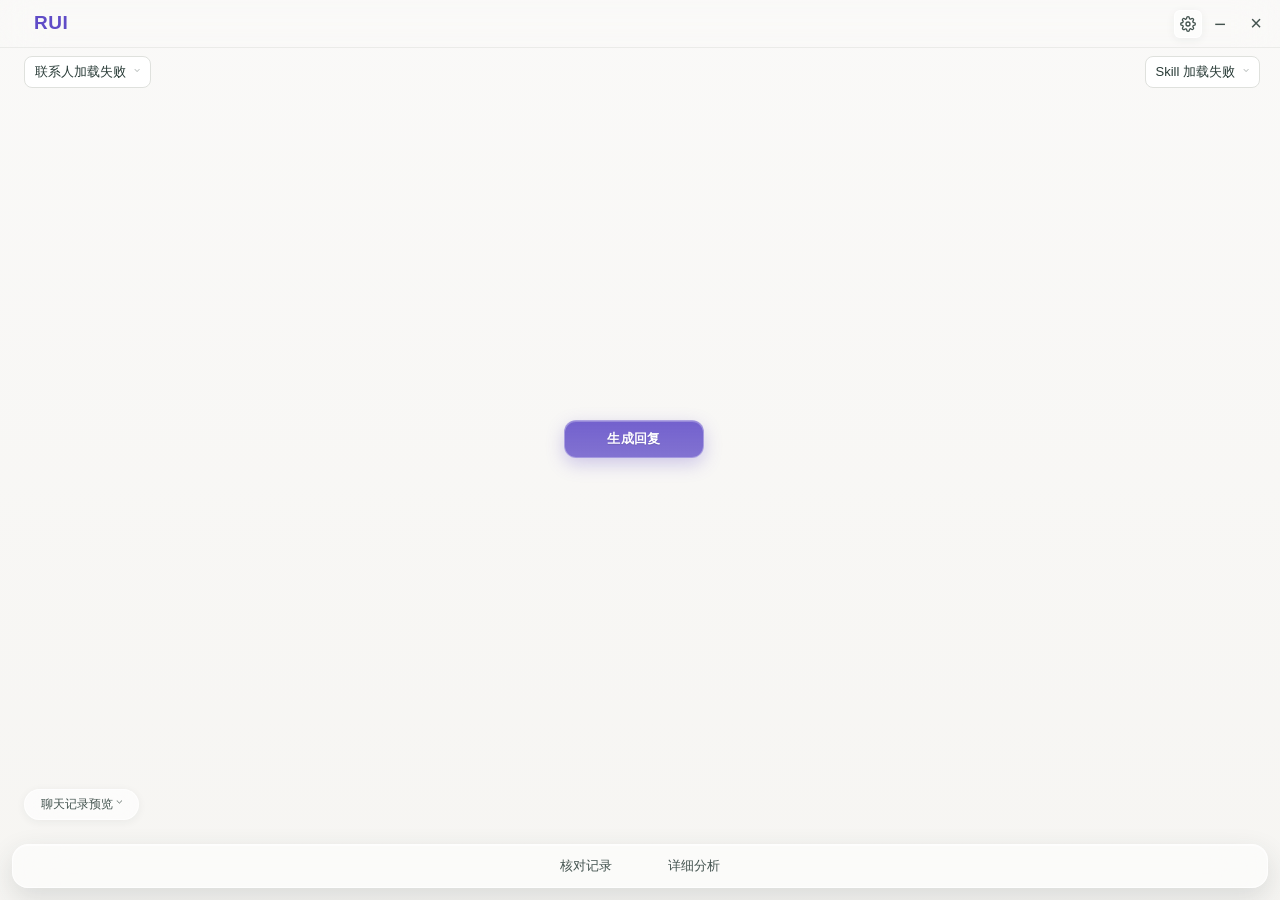
==== commit a1ee4cdb: "feat: prepare RUI public release" ====
--- a/src/main/resources/web/index.html
+++ b/src/main/resources/web/index.html
@@ -4,10 +4,10 @@
   <meta charset="UTF-8" />
   <meta name="viewport" content="width=device-width, initial-scale=1.0" />
   <title>JEVE</title>
-  <link rel="stylesheet" href="css/variables.css" />
-  <link rel="stylesheet" href="css/base.css" />
-  <link rel="stylesheet" href="css/layout.css" />
-  <link rel="stylesheet" href="css/liquid-glass.css" />
+  <link rel="stylesheet" href="css/variables.css?v=76" />
+  <link rel="stylesheet" href="css/base.css?v=76" />
+  <link rel="stylesheet" href="css/layout.css?v=76" />
+  <link rel="stylesheet" href="css/liquid-glass.css?v=76" />
   <style>
     #header-minimize:hover { background: rgba(64,128,255,.12) !important; color: #4080FF !important; }
     .header-close:hover { background: rgba(255,80,80,.12) !important; color: #FF5050 !important; }
@@ -25,7 +25,9 @@
           <span class="capture-label">采集</span>
           <span class="capture-switch"><span class="capture-knob"></span></span>
         </button>
-        <button id="header-resync" title="重新读取" style="display:none;width:34px;height:34px;border-radius:50%;background:var(--jeve-surface-secondary,#EEEDE9);color:var(--jeve-accent,#604CC7);border:1px solid var(--jeve-border,#DFE1DD);cursor:pointer;font-size:17px;font-weight:700;line-height:1;align-items:center;justify-content:center;padding:0;margin:0 4px 0 0;box-shadow:var(--shadow-sm,0 1px 2px rgba(0,0,0,.04));">↻</button>
+        <button id="header-resync" title="重新读取" style="display:none;width:30px;height:30px;border-radius:6px;background:transparent;border:none;color:var(--jeve-accent,#604CC7);cursor:pointer;font-size:15px;line-height:1;align-items:center;justify-content:center;padding:0;margin:0 2px 0 0;">
+          <svg width="15" height="15" viewBox="0 0 24 24" fill="none" stroke="currentColor" stroke-width="2.2" stroke-linecap="round" stroke-linejoin="round"><path d="M17 2l4 4-4 4"/><path d="M3 11v-1a4 4 0 0 1 4-4h14"/><path d="M7 22l-4-4 4-4"/><path d="M21 13v1a4 4 0 0 1-4 4H3"/></svg>
+        </button>
         <button id="header-settings" class="header-link header-icon-btn" data-page="settings" aria-label="设置" title="设置">
           <svg width="16" height="16" viewBox="0 0 24 24" fill="none" stroke="currentColor" stroke-width="2" stroke-linecap="round" stroke-linejoin="round"><circle cx="12" cy="12" r="3"/><path d="M19.4 15a1.65 1.65 0 0 0 .33 1.82l.06.06a2 2 0 0 1-2.83 2.83l-.06-.06a1.65 1.65 0 0 0-1.82-.33 1.65 1.65 0 0 0-1 1.51V21a2 2 0 0 1-4 0v-.09A1.65 1.65 0 0 0 9 19.4a1.65 1.65 0 0 0-1.82.33l-.06.06a2 2 0 0 1-2.83-2.83l.06-.06a1.65 1.65 0 0 0 .33-1.82 1.65 1.65 0 0 0-1.51-1H3a2 2 0 0 1 0-4h.09A1.65 1.65 0 0 0 4.6 9a1.65 1.65 0 0 0-.33-1.82l-.06-.06a2 2 0 0 1 2.83-2.83l.06.06a1.65 1.65 0 0 0 1.82.33H9a1.65 1.65 0 0 0 1-1.51V3a2 2 0 0 1 4 0v.09a1.65 1.65 0 0 0 1 1.51 1.65 1.65 0 0 0 1.82-.33l.06-.06a2 2 0 0 1 2.83 2.83l-.06.06a1.65 1.65 0 0 0-.33 1.82V9a1.65 1.65 0 0 0 1.51 1H21a2 2 0 0 1 0 4h-.09a1.65 1.65 0 0 0-1.51 1z"/></svg>
         </button>
@@ -160,7 +162,7 @@
     </div>
   </div>
 
-  <script src="js/router.js?v=73"></script>
-  <script src="js/app.js?v=73"></script>
+  <script src="js/router.js?v=76"></script>
+  <script src="js/app.js?v=76"></script>
 </body>
 </html>
--- a/src/main/resources/web/css/variables.css
+++ b/src/main/resources/web/css/variables.css
@@ -49,3 +49,45 @@
 
   --font-family: -apple-system, "Segoe UI", "PingFang SC", "Microsoft YaHei", sans-serif;
 }
+
+/* ===== Desktop Glass theme overrides — dark glass ===== */
+html[data-theme="desktop-glass"] {
+  --jeve-bg: transparent;
+  --jeve-surface: rgba(28, 24, 58, 0.78);
+  --jeve-surface-secondary: rgba(42, 37, 80, 0.65);
+  --jeve-surface-hover: rgba(55, 48, 100, 0.82);
+  --jeve-text-primary: #F0EBFC;
+  --jeve-text-secondary: #CFC6E8;
+  --jeve-text-muted: #9C92BE;
+  --jeve-accent: #8B5CF6;
+  --jeve-accent-hover: #7C3AED;
+  --jeve-accent-soft: rgba(139, 92, 246, 0.22);
+  --jeve-border: rgba(167, 139, 250, 0.30);
+  --color-bg: transparent;
+  --color-surface: rgba(28, 24, 58, 0.78);
+  --color-text-primary: #F0EBFC;
+  --color-text-secondary: #CFC6E8;
+  --color-accent: #8B5CF6;
+  --color-accent-light: rgba(139, 92, 246, 0.22);
+  --color-border: rgba(167, 139, 250, 0.30);
+  --shadow-sm: 0 1px 2px rgba(0, 0, 0, 0.2);
+  --shadow-md: 0 6px 20px rgba(0, 0, 0, 0.35);
+  --lg-bg: transparent;
+  --lg-surface: rgba(28, 24, 58, 0.78);
+  --lg-surface-strong: rgba(38, 33, 72, 0.88);
+  --lg-surface-hover: rgba(55, 48, 100, 0.82);
+  --lg-border: rgba(167, 139, 250, 0.30);
+  --lg-border-soft: rgba(167, 139, 250, 0.18);
+  --lg-shadow: 0 8px 28px rgba(0, 0, 0, 0.4), 0 1px 2px rgba(0, 0, 0, 0.2);
+  --lg-shadow-sm: 0 2px 10px rgba(0, 0, 0, 0.28);
+  --lg-accent-tint: rgba(139, 92, 246, 0.22);
+  --lg-accent-tint-strong: rgba(139, 92, 246, 0.35);
+}
+html[data-theme="desktop-glass"],
+html[data-theme="desktop-glass"] body {
+  background: transparent !important;
+}
+html[data-theme="desktop-glass"] .jeve-shell {
+  background: rgba(22, 18, 48, 0.78) !important;
+  background-image: none !important;
+}
--- a/src/main/resources/web/css/liquid-glass.css
+++ b/src/main/resources/web/css/liquid-glass.css
@@ -23,6 +23,10 @@
 .jeve-shell {
   background: linear-gradient(180deg, rgba(255,255,255,0.35) 0%, rgba(246,245,242,0.78) 100%) !important;
 }
+/* Desktop Glass: dark shell layer replaces warm white gradient */
+html[data-theme="desktop-glass"] .jeve-shell {
+  background: rgba(22, 18, 48, 0.78) !important;
+}
 
 /* Header — light glass, no heavy bar */
 #jeve-header {
@@ -207,3 +211,259 @@
 .custom-scrollbar-thumb:hover {
   background: rgba(96, 76, 199, 0.55) !important;
 }
+
+/* ===== Desktop Glass: dark button overrides ===== */
+html[data-theme="desktop-glass"] .primary,
+html[data-theme="desktop-glass"] .qr-generate-big {
+  background: linear-gradient(135deg, #7C3AED 0%, #6366F1 50%, #4F46E5 100%) !important;
+  border: 1px solid rgba(200, 185, 255, 0.4) !important;
+  box-shadow:
+    inset 0 1px 0 rgba(255, 255, 255, 0.28),
+    inset 0 -1px 0 rgba(0, 0, 0, 0.15),
+    0 4px 18px rgba(124, 58, 237, 0.4) !important;
+  color: #fff !important;
+  font-weight: 600;
+  text-shadow: 0 1px 3px rgba(0, 0, 0, 0.3);
+  transition: transform 120ms ease, box-shadow 160ms ease, filter 160ms ease;
+}
+html[data-theme="desktop-glass"] .primary:hover,
+html[data-theme="desktop-glass"] .qr-generate-big:hover {
+  background: linear-gradient(135deg, #8B5CF6 0%, #7373F3 50%, #5B53E8 100%) !important;
+  filter: brightness(1.1);
+  box-shadow:
+    inset 0 1px 0 rgba(255, 255, 255, 0.32),
+    inset 0 -1px 0 rgba(0, 0, 0, 0.12),
+    0 6px 22px rgba(124, 58, 237, 0.5) !important;
+}
+html[data-theme="desktop-glass"] .primary:active,
+html[data-theme="desktop-glass"] .qr-generate-big:active {
+  transform: scale(0.98);
+  filter: brightness(0.95);
+}
+
+/* Secondary / ghost buttons — dark blue glass */
+html[data-theme="desktop-glass"] .ghost,
+html[data-theme="desktop-glass"] .chat-preview-toggle {
+  background: rgba(48, 42, 92, 0.72) !important;
+  border: 1px solid rgba(167, 139, 250, 0.35) !important;
+  color: #E0D8F5 !important;
+  font-weight: 500;
+  box-shadow: 0 2px 10px rgba(0, 0, 0, 0.25) !important;
+  transition: background 140ms, border-color 140ms, color 140ms;
+}
+html[data-theme="desktop-glass"] .ghost:hover,
+html[data-theme="desktop-glass"] .chat-preview-toggle:hover {
+  background: rgba(68, 58, 118, 0.8) !important;
+  border-color: rgba(167, 139, 250, 0.5) !important;
+  color: #fff !important;
+}
+
+/* Header icon buttons — dark glass */
+html[data-theme="desktop-glass"] #header-settings,
+html[data-theme="desktop-glass"] #header-resync,
+html[data-theme="desktop-glass"] #header-min,
+html[data-theme="desktop-glass"] #header-close,
+html[data-theme="desktop-glass"] .header-icon-btn {
+  background: rgba(48, 42, 92, 0.72) !important;
+  border: 1px solid rgba(167, 139, 250, 0.3) !important;
+  color: #D0C6E8 !important;
+  transition: background 140ms, color 140ms;
+}
+html[data-theme="desktop-glass"] #header-settings:hover,
+html[data-theme="desktop-glass"] #header-resync:hover,
+html[data-theme="desktop-glass"] .header-icon-btn:hover {
+  background: rgba(139, 92, 246, 0.3) !important;
+  color: #fff !important;
+}
+
+/* Bottom nav — dark floating bar */
+html[data-theme="desktop-glass"] .bottom-nav {
+  background: rgba(30, 25, 60, 0.85) !important;
+  border: 1px solid rgba(167, 139, 250, 0.28) !important;
+  box-shadow:
+    inset 0 1px 0 rgba(255, 255, 255, 0.1),
+    0 10px 28px rgba(0, 0, 0, 0.4) !important;
+}
+html[data-theme="desktop-glass"] .bottom-link {
+  color: #CFC6E8 !important;
+}
+html[data-theme="desktop-glass"] .bottom-link:hover {
+  color: #C4B5FD !important;
+  background: rgba(139, 92, 246, 0.22) !important;
+}
+
+/* Dropdown menus — dark */
+html[data-theme="desktop-glass"] .jeve-dropdown-menu {
+  background: rgba(30, 25, 60, 0.95) !important;
+  border: 1px solid rgba(167, 139, 250, 0.35) !important;
+}
+html[data-theme="desktop-glass"] .jeve-dropdown-option:hover {
+  background: rgba(139, 92, 246, 0.28) !important;
+}
+
+/* Settings rows — dark */
+html[data-theme="desktop-glass"] .settings-item {
+  background: rgba(40, 35, 78, 0.7) !important;
+  border: 1px solid rgba(167, 139, 250, 0.25) !important;
+}
+
+/* Cards — dark glass */
+html[data-theme="desktop-glass"] .qr-card,
+html[data-theme="desktop-glass"] .da-card,
+html[data-theme="desktop-glass"] .chat-preview-panel,
+html[data-theme="desktop-glass"] .wi-opt,
+html[data-theme="desktop-glass"] .modal {
+  background: rgba(32, 27, 65, 0.78) !important;
+  border: 1px solid rgba(167, 139, 250, 0.28) !important;
+  color: #F4F1FF !important;
+}
+html[data-theme="desktop-glass"] .modal label,
+html[data-theme="desktop-glass"] .modal .modal-title { color: #E8E0FF !important; }
+html[data-theme="desktop-glass"] .modal input,
+html[data-theme="desktop-glass"] .modal textarea,
+html[data-theme="desktop-glass"] .modal select {
+  background: rgba(255,255,255,0.08) !important;
+  border: 1px solid rgba(139,92,246,0.35) !important;
+  color: #F4F1FF !important;
+}
+/* rui-glass-overlay / rui-glass-dialog — 关于、知识库选择弹窗 */
+html[data-theme="desktop-glass"] .rui-glass-overlay {
+  background: rgba(15, 12, 35, 0.55) !important;
+  backdrop-filter: blur(14px) saturate(1.2);
+  -webkit-backdrop-filter: blur(14px) saturate(1.2);
+}
+html[data-theme="desktop-glass"] .rui-glass-dialog {
+  background: rgba(32, 27, 65, 0.85) !important;
+  border: 1px solid rgba(167, 139, 250, 0.35) !important;
+  color: #F4F1FF !important;
+  box-shadow: 0 12px 40px rgba(0,0,0,0.45) !important;
+}
+html[data-theme="desktop-glass"] .rui-glass-dialog h3,
+html[data-theme="desktop-glass"] .rui-glass-dialog h4 { color: #E8E0FF !important; }
+html[data-theme="desktop-glass"] .rui-glass-dialog .muted { color: #B8B4D3 !important; }
+
+/* Context menu — dark glass, no white flash */
+html[data-theme="desktop-glass"] .ctx-menu {
+  background: rgba(30, 27, 75, 0.92) !important;
+  border: 1px solid rgba(167, 139, 250, 0.3) !important;
+  box-shadow: 0 8px 24px rgba(0,0,0,0.4) !important;
+}
+html[data-theme="desktop-glass"] .ctx-menu button {
+  color: #E8E0FF !important;
+}
+html[data-theme="desktop-glass"] .ctx-menu button:hover {
+  background: rgba(139, 92, 246, 0.25) !important;
+  color: #C4B5FD !important;
+}
+
+/* Section titles — purple tinted */
+html[data-theme="desktop-glass"] .wr-section-title {
+  color: #C4B5FD !important;
+  background: rgba(139, 92, 246, 0.12) !important;
+  border-bottom: 1px solid rgba(167, 139, 250, 0.2) !important;
+}
+
+/* ===== Issue 1: Chat bubbles — dark glass ===== */
+html[data-theme="desktop-glass"] .bubble {
+  color: #F4F1FF !important;
+}
+html[data-theme="desktop-glass"] .bubble-me {
+  background: rgba(75, 62, 135, 0.78) !important;
+  border: 1px solid rgba(167, 139, 250, 0.35) !important;
+  color: #F4F1FF !important;
+}
+html[data-theme="desktop-glass"] .bubble-other {
+  background: rgba(36, 43, 79, 0.88) !important;
+  border: 1px solid rgba(120, 130, 200, 0.3) !important;
+  color: #F4F1FF !important;
+}
+html[data-theme="desktop-glass"] .bubble .muted {
+  color: #B8B4D3 !important;
+  opacity: 0.85 !important;
+}
+/* chat-history page background override */
+html[data-theme="desktop-glass"] body.page-chat-history {
+  background: transparent !important;
+}
+
+/* ===== Issue 2: Header resync & settings — clean no circle ===== */
+html[data-theme="desktop-glass"] #header-resync {
+  background: transparent !important;
+  border: none !important;
+  border-radius: 6px !important;
+  color: #CFC6E8 !important;
+  box-shadow: none !important;
+  width: 30px !important;
+  height: 30px !important;
+  margin: 0 2px 0 0 !important;
+}
+html[data-theme="desktop-glass"] #header-resync:hover {
+  background: rgba(139, 92, 246, 0.25) !important;
+  color: #fff !important;
+}
+html[data-theme="desktop-glass"] #header-settings {
+  background: transparent !important;
+  border: none !important;
+  color: #CFC6E8 !important;
+}
+html[data-theme="desktop-glass"] #header-settings:hover {
+  background: rgba(139, 92, 246, 0.25) !important;
+  color: #fff !important;
+}
+
+/* ===== Issue 3: Chat preview text ===== */
+html[data-theme="desktop-glass"] .chat-preview-msg {
+  color: #F4F1FF !important;
+}
+html[data-theme="desktop-glass"] .chat-preview-who {
+  color: #A78BFA !important;
+  font-weight: 600 !important;
+}
+
+/* ===== Issue 4: Detail analysis "生成分析" — calmer gradient ===== */
+html[data-theme="desktop-glass"] #da-generate.primary,
+html[data-theme="desktop-glass"] #da-generate {
+  background: linear-gradient(135deg, #6D5BD0 0%, #5B5BD6 100%) !important;
+  border: 1px solid rgba(180, 165, 255, 0.3) !important;
+  box-shadow:
+    inset 0 1px 0 rgba(255, 255, 255, 0.2),
+    0 3px 12px rgba(109, 91, 208, 0.3) !important;
+  color: #fff !important;
+}
+html[data-theme="desktop-glass"] #da-generate:hover {
+  background: linear-gradient(135deg, #7D6BE0 0%, #6B6BE6 100%) !important;
+  filter: brightness(1.06);
+}
+
+/* ===== Issue 6: Perspective card — deep purple glass ===== */
+html[data-theme="desktop-glass"] .qr-short-analysis {
+  background: rgba(40, 32, 80, 0.7) !important;
+  border: 1px solid rgba(139, 92, 246, 0.25) !important;
+}
+html[data-theme="desktop-glass"] .qr-short-analysis h3 {
+  color: #C4B5FD !important;
+}
+html[data-theme="desktop-glass"] .qr-short-analysis .sa-body {
+  color: #D8D0F0 !important;
+}
+html[data-theme="desktop-glass"] .qr-short-analysis .sa-toggle {
+  color: #A78BFA !important;
+}
+
+/* ===== Theme picker sub-page dark cards ===== */
+html[data-theme="desktop-glass"] .theme-option-card {
+  background: rgba(40, 35, 78, 0.7) !important;
+  border: 1px solid rgba(167, 139, 250, 0.25) !important;
+  color: #EDE8F8 !important;
+}
+html[data-theme="desktop-glass"] .theme-option-card.active {
+  border: 1.5px solid #8B5CF6 !important;
+  background: rgba(60, 48, 110, 0.8) !important;
+}
+
+/* ===== Custom dropdown (ex-add-type) ===== */
+.ex-dd-item {
+  padding: 8px 12px; font-size: 12px; cursor: pointer; color: #E8E0FF;
+}
+.ex-dd-item:hover { background: rgba(139,92,246,0.25); }
+.ex-dd-item.selected { background: rgba(139,92,246,0.35); color: #fff; }
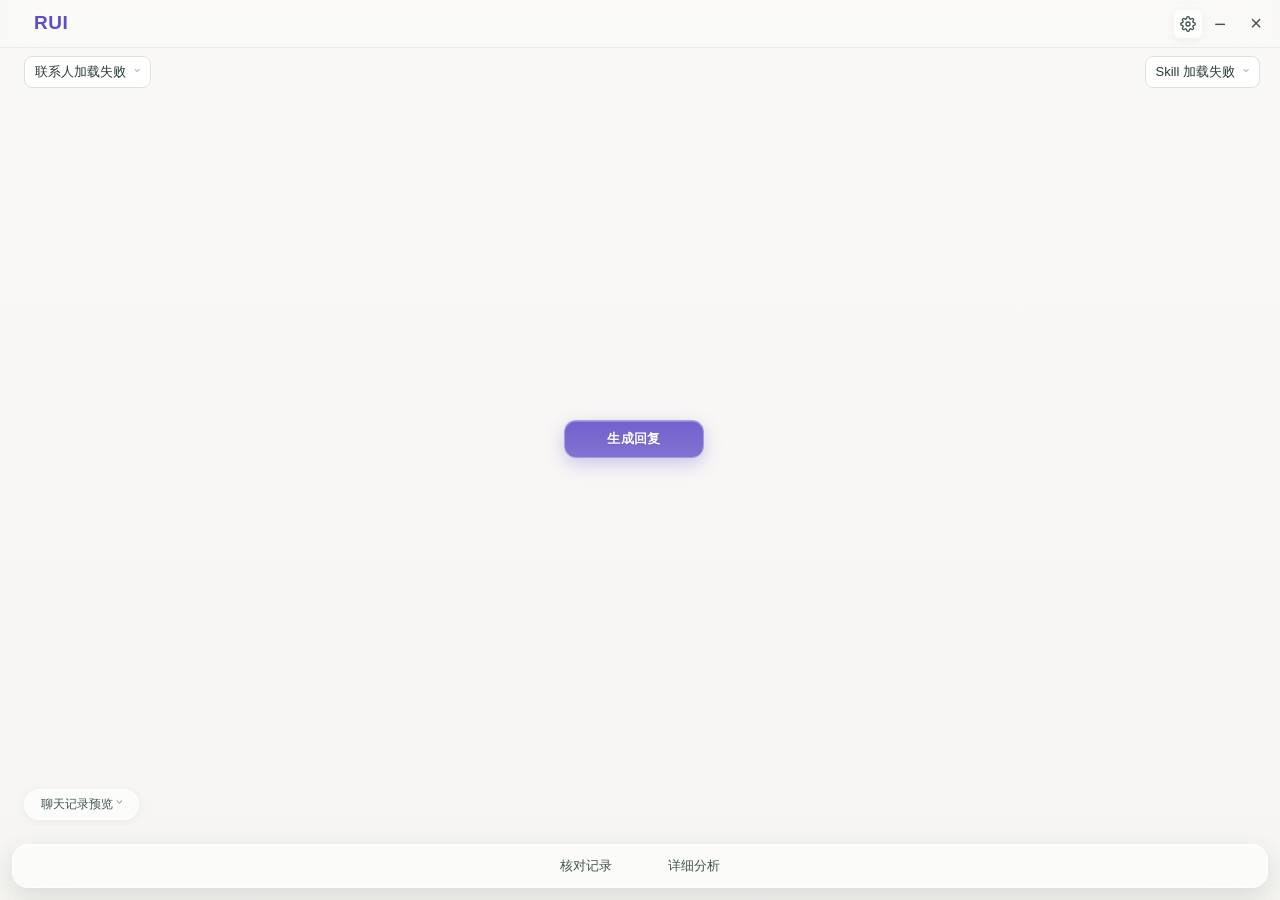
==== commit a77b442f: "chore: prepare RUI public release" ====
--- a/src/main/resources/web/index.html
+++ b/src/main/resources/web/index.html
@@ -4,10 +4,10 @@
   <meta charset="UTF-8" />
   <meta name="viewport" content="width=device-width, initial-scale=1.0" />
   <title>JEVE</title>
-  <link rel="stylesheet" href="css/variables.css?v=76" />
-  <link rel="stylesheet" href="css/base.css?v=76" />
-  <link rel="stylesheet" href="css/layout.css?v=76" />
-  <link rel="stylesheet" href="css/liquid-glass.css?v=76" />
+  <link rel="stylesheet" href="css/variables.css?v=83" />
+  <link rel="stylesheet" href="css/base.css?v=83" />
+  <link rel="stylesheet" href="css/layout.css?v=83" />
+  <link rel="stylesheet" href="css/liquid-glass.css?v=83" />
   <style>
     #header-minimize:hover { background: rgba(64,128,255,.12) !important; color: #4080FF !important; }
     .header-close:hover { background: rgba(255,80,80,.12) !important; color: #FF5050 !important; }
@@ -25,8 +25,13 @@
           <span class="capture-label">采集</span>
           <span class="capture-switch"><span class="capture-knob"></span></span>
         </button>
-        <button id="header-resync" title="重新读取" style="display:none;width:30px;height:30px;border-radius:6px;background:transparent;border:none;color:var(--jeve-accent,#604CC7);cursor:pointer;font-size:15px;line-height:1;align-items:center;justify-content:center;padding:0;margin:0 2px 0 0;">
-          <svg width="15" height="15" viewBox="0 0 24 24" fill="none" stroke="currentColor" stroke-width="2.2" stroke-linecap="round" stroke-linejoin="round"><path d="M17 2l4 4-4 4"/><path d="M3 11v-1a4 4 0 0 1 4-4h14"/><path d="M7 22l-4-4 4-4"/><path d="M21 13v1a4 4 0 0 1-4 4H3"/></svg>
+        <button id="header-resync" title="重新读取" style="display:none;width:30px;height:30px;border-radius:6px;background:transparent;border:none;color:var(--jeve-accent,#604CC7);cursor:pointer;padding:0;margin:0 2px 0 0;">
+          <svg width="18" height="18" viewBox="0 0 24 24" fill="none" stroke="currentColor" stroke-width="2" stroke-linecap="round" stroke-linejoin="round" aria-hidden="true" style="display:block;margin:auto;">
+            <path d="M21 12a9 9 0 0 1-15.5 6.36"/>
+            <path d="M3 12a9 9 0 0 1 15.5-6.36"/>
+            <polyline points="21 3 21 9 15 9"/>
+            <polyline points="3 21 3 15 9 15"/>
+          </svg>
         </button>
         <button id="header-settings" class="header-link header-icon-btn" data-page="settings" aria-label="设置" title="设置">
           <svg width="16" height="16" viewBox="0 0 24 24" fill="none" stroke="currentColor" stroke-width="2" stroke-linecap="round" stroke-linejoin="round"><circle cx="12" cy="12" r="3"/><path d="M19.4 15a1.65 1.65 0 0 0 .33 1.82l.06.06a2 2 0 0 1-2.83 2.83l-.06-.06a1.65 1.65 0 0 0-1.82-.33 1.65 1.65 0 0 0-1 1.51V21a2 2 0 0 1-4 0v-.09A1.65 1.65 0 0 0 9 19.4a1.65 1.65 0 0 0-1.82.33l-.06.06a2 2 0 0 1-2.83-2.83l.06-.06a1.65 1.65 0 0 0 .33-1.82 1.65 1.65 0 0 0-1.51-1H3a2 2 0 0 1 0-4h.09A1.65 1.65 0 0 0 4.6 9a1.65 1.65 0 0 0-.33-1.82l-.06-.06a2 2 0 0 1 2.83-2.83l.06.06a1.65 1.65 0 0 0 1.82.33H9a1.65 1.65 0 0 0 1-1.51V3a2 2 0 0 1 4 0v.09a1.65 1.65 0 0 0 1 1.51 1.65 1.65 0 0 0 1.82-.33l.06-.06a2 2 0 0 1 2.83 2.83l-.06.06a1.65 1.65 0 0 0-.33 1.82V9a1.65 1.65 0 0 0 1.51 1H21a2 2 0 0 1 0 4h-.09a1.65 1.65 0 0 0-1.51 1z"/></svg>
@@ -162,7 +167,7 @@
     </div>
   </div>
 
-  <script src="js/router.js?v=76"></script>
-  <script src="js/app.js?v=76"></script>
+  <script src="js/router.js?v=87"></script>
+  <script src="js/app.js?v=87"></script>
 </body>
 </html>
--- a/src/main/resources/web/css/variables.css
+++ b/src/main/resources/web/css/variables.css
@@ -8,7 +8,7 @@
 
   --jeve-text-primary: #293B37;
   --jeve-text-secondary: #43534F;
-  --jeve-text-muted: #89928F;
+  --jeve-text-muted: #59645D;
 
   --jeve-border: #DFE1DD;
   --jeve-accent: #604CC7;
--- a/src/main/resources/web/css/layout.css
+++ b/src/main/resources/web/css/layout.css
@@ -176,7 +176,7 @@
 #wr-scrollbar.custom-scrollbar-force { pointer-events: auto; cursor: pointer; }
 
 /* ===== Quick reply ===== */
-.qr-toolbar { display: flex; align-items: center; gap: var(--space-md); margin: var(--space-sm) 0 var(--space-md); }
+.qr-toolbar { display: flex; align-items: center; gap: var(--space-md); margin: var(--space-sm) 0 0; }
 .primary {
   background: var(--color-accent); color: #fff; border: none;
   border-radius: 8px; padding: 7px 16px; cursor: pointer; font-size: 13px;
@@ -534,19 +534,15 @@
 .jeve-dropdown-option:hover { background: rgba(109,91,208,0.1); color: var(--color-accent); }
 .jeve-dropdown-option.selected { color: var(--color-accent); font-weight: 600; }
 
-/* Resync button spinner (replaces "已开始同步" text) */
+/* Resync button spinner — rotate the SVG itself, no external pseudo-element */
+#header-resync {
+  line-height: 0;
+}
 #header-resync.rs-spinning {
   pointer-events: none;
 }
-#header-resync.rs-spinning::after {
-  content: '';
-  display: inline-block;
-  width: 14px; height: 14px;
-  border: 2px solid rgba(96,76,199,0.25);
-  border-top-color: var(--color-accent, #604CC7);
-  border-radius: 50%;
+#header-resync.rs-spinning svg {
   animation: rs-spin 0.7s linear infinite;
-  vertical-align: middle;
 }
 @keyframes rs-spin { to { transform: rotate(360deg); } }
 
--- a/src/main/resources/web/css/liquid-glass.css
+++ b/src/main/resources/web/css/liquid-glass.css
@@ -212,6 +212,40 @@
   background: rgba(96, 76, 199, 0.55) !important;
 }
 
+/* ===== About dialog: theme-aware ===== */
+html[data-theme="classic"] .about-dialog {
+  background: #ffffff !important;
+  border: 1px solid #d8d4e8 !important;
+  color: #2a2440;
+  box-shadow: 0 12px 40px rgba(0,0,0,0.18) !important;
+}
+html[data-theme="classic"] .about-dialog .about-title { color: #1a1530 !important; }
+html[data-theme="classic"] .about-dialog .about-body { color: #3a3558 !important; }
+html[data-theme="classic"] .about-dialog .about-sub { color: #6a6588 !important; }
+html[data-theme="classic"] .about-dialog .about-comp { color: #1a1530 !important; }
+html[data-theme="classic"] .about-dialog .about-link { color: #5b45c8 !important; }
+html[data-theme="classic"] .about-dialog .about-license-box {
+  background: #f5f3fb !important;
+  border: 1px solid #d8d4e8 !important;
+  color: #2a2440 !important;
+}
+html[data-theme="desktop-glass"] .about-dialog {
+  background: rgba(28,22,60,0.96) !important;
+  border: 1px solid rgba(168,148,220,0.3) !important;
+  color: #F4F1FF;
+  box-shadow: 0 12px 40px rgba(0,0,0,0.5) !important;
+}
+html[data-theme="desktop-glass"] .about-dialog .about-title { color: #F4F1FF !important; }
+html[data-theme="desktop-glass"] .about-dialog .about-body { color: #E8E0FF !important; }
+html[data-theme="desktop-glass"] .about-dialog .about-sub { color: #B8B4D3 !important; }
+html[data-theme="desktop-glass"] .about-dialog .about-comp { color: #F4F1FF !important; }
+html[data-theme="desktop-glass"] .about-dialog .about-link { color: #A78BFA !important; }
+html[data-theme="desktop-glass"] .about-dialog .about-license-box {
+  background: rgba(15,12,38,0.9) !important;
+  border: 1px solid rgba(168,148,220,0.3) !important;
+  color: #D8D0F0 !important;
+}
+
 /* ===== Desktop Glass: dark button overrides ===== */
 html[data-theme="desktop-glass"] .primary,
 html[data-theme="desktop-glass"] .qr-generate-big {
@@ -463,7 +497,7 @@
 
 /* ===== Custom dropdown (ex-add-type) ===== */
 .ex-dd-item {
-  padding: 8px 12px; font-size: 12px; cursor: pointer; color: #E8E0FF;
-}
-.ex-dd-item:hover { background: rgba(139,92,246,0.25); }
-.ex-dd-item.selected { background: rgba(139,92,246,0.35); color: #fff; }
+  padding: 8px 12px; font-size: 12px; cursor: pointer; color: var(--jeve-text-primary);
+}
+.ex-dd-item:hover { background: var(--lg-accent-tint, rgba(139,92,246,0.15)); }
+.ex-dd-item.selected { background: var(--lg-accent-tint-strong, rgba(139,92,246,0.25)); color: var(--jeve-accent); }
